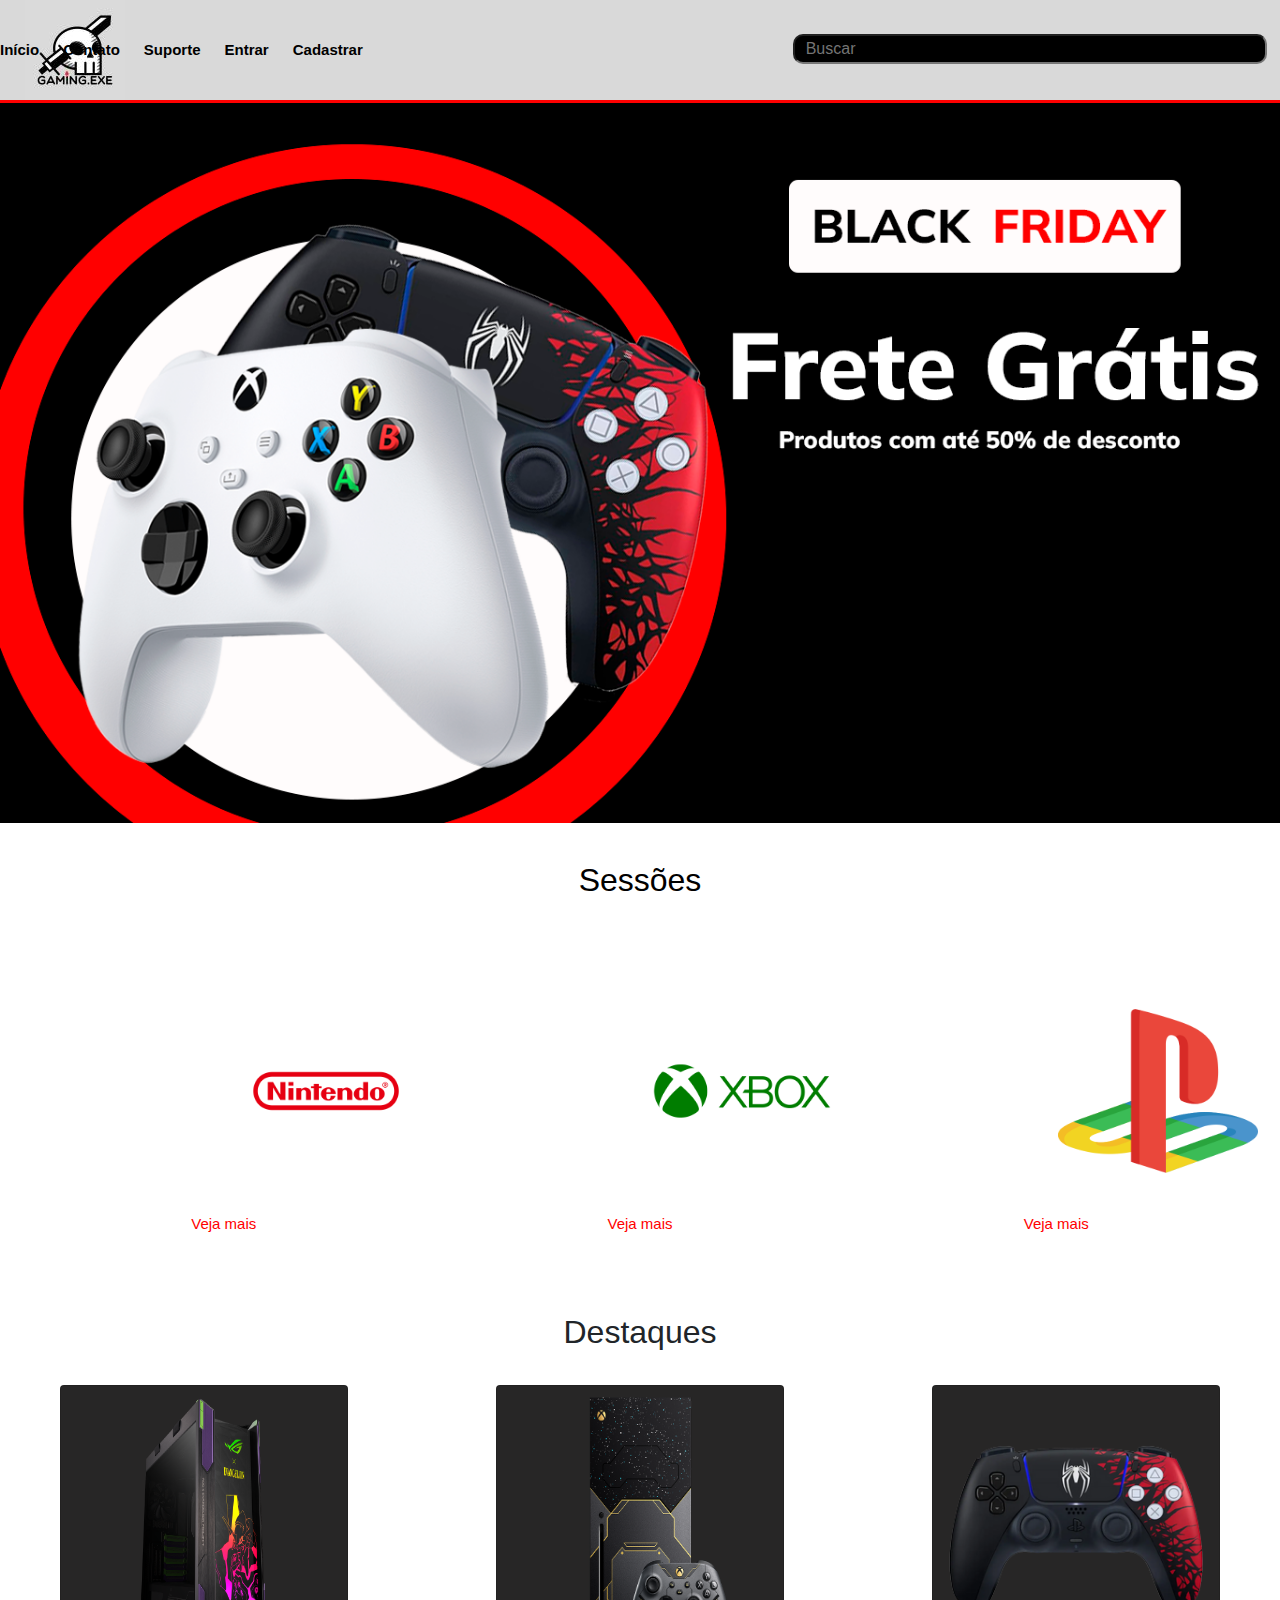
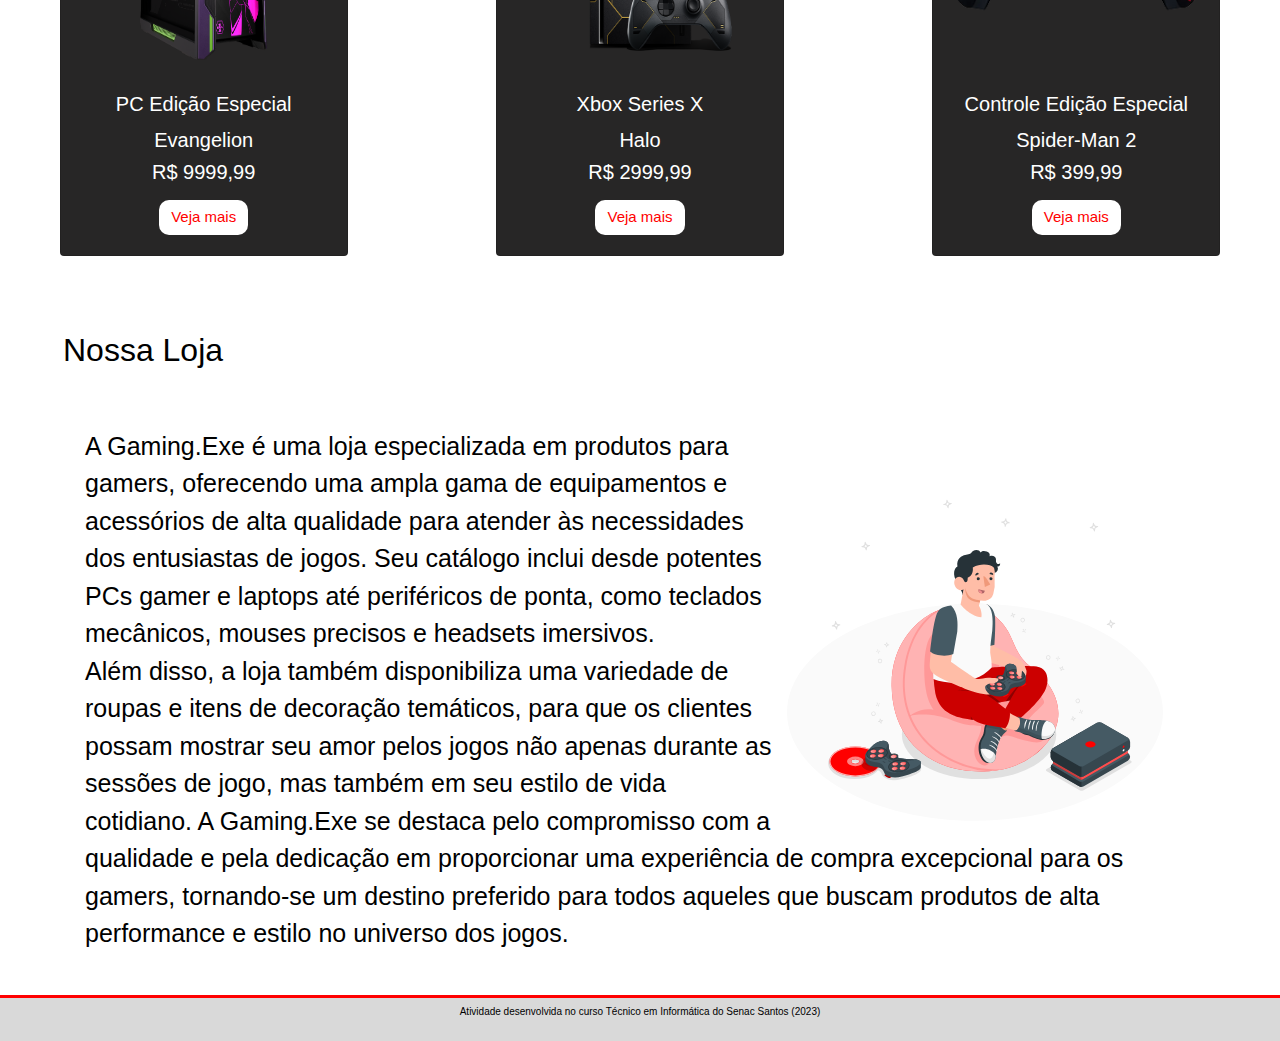
==== index.html @ 0f809ad6 "Final" ====
<!DOCTYPE html>
<html lang="pt-br">
<head>
    <meta charset="UTF-8">
    <meta http-equiv="X-UA-Compatible" content="IE=edge">
    <meta name="viewport" content="width=device-width, initial-scale=1.0">
    <link rel="stylesheet" href="https://cdn.jsdelivr.net/npm/bootstrap@4.3.1/dist/css/bootstrap.min.css" integrity="sha384-ggOyR0iXCbMQv3Xipma34MD+dH/1fQ784/j6cY/iJTQUOhcWr7x9JvoRxT2MZw1T" crossorigin="anonymous">
    <script src="https://code.jquery.com/jquery-3.3.1.slim.min.js" integrity="sha384-q8i/X+965DzO0rT7abK41JStQIAqVgRVzpbzo5smXKp4YfRvH+8abtTE1Pi6jizo" crossorigin="anonymous"></script>
    <script src="https://cdn.jsdelivr.net/npm/popper.js@1.14.7/dist/umd/popper.min.js" integrity="sha384-UO2eT0CpHqdSJQ6hJty5KVphtPhzWj9WO1clHTMGa3JDZwrnQq4sF86dIHNDz0W1" crossorigin="anonymous"></script>
    <script src="https://cdn.jsdelivr.net/npm/bootstrap@4.3.1/dist/js/bootstrap.min.js" integrity="sha384-JjSmVgyd0p3pXB1rRibZUAYoIIy6OrQ6VrjIEaFf/nJGzIxFDsf4x0xIM+B07jRM" crossorigin="anonymous"></script>
    <link href="https://cdn.jsdelivr.net/npm/bootstrap@5.0.2/dist/css/bootstrap.min.css" rel="stylesheet" integrity="sha384-EVSTQN3/azprG1Anm3QDgpJLIm9Nao0Yz1ztcQTwFspd3yD65VohhpuuCOmLASjC" crossorigin="anonymous">
    <link rel="stylesheet" href="https://fonts.googleapis.com/css2?family=Material+Symbols+Outlined:opsz,wght,FILL,GRAD@20..48,100..700,0..1,-50..200" />
    <a href="https://storyset.com/data"></a>
    <script src="/js/top.js"></script>
    <link rel="stylesheet" href="/css/estilo.css">
    <title>Gaming.Exe</title>
</head>
<body>
    <header>
        <button id="botao-hamburguer">☰</button>
        <div class="logo"></div>

        <nav>
          <span>
            <a href="">Início</a></span>
          <span>
            <a href="">Contato</a></span>
          <span>
            <a href="">Suporte</a></span>
          <span>
            <a href="login.html">Entrar</a></span>
          <span>
            <a  href="">Cadastrar</a></span>
          
      </nav>

        <button onclick="mudarTema()" id="botao-lua">
      
    
            <span id="btn" class="material-symbols-outlined">
            dark_mode
            </span>
        </button>


        <div class="textfield">
          <input type="text" name="Pesquisa" placeholder="  Buscar">
     </div>

     
    </header>
    <main>
            <section id="banner">
                <img src="css/MicrosoftTeams-image (5).png" alt="">
            </section>

            <section id="sess">
                <h2>
                    Sessões
                </h2>

       


                  <section id="carde2">
          
                    <div class="card2" style="width: 18rem;">
                       
                      <div class="card-body">
                          <img src="css/nintendo-logo-0.png" class="card-img-top2" alt="...">
                          <p class="card-text"></p>
                          <a href="#" class="btn btn-primary2">Veja mais</a>
                        </div>
                      </div>
              
                    <div class="card2" style="width: 18rem;">
                      <div class="card-body">
                        <img src="css/logo-xbox-1024.png" class="card-img-top2" alt="...">
                        <p class="card-text"></p>
                        <a href="#" class="btn btn-primary2">Veja mais</a>
                      </div>
                    </div>
              
                    <div class="card2" style="width: 18rem;">
                      <div class="card-body">
                        <img src="css/588258.png" class="card-img-top2" alt="...">
                        <p class="card-text"></p>
                        <a href="#" class="btn btn-primary2">Veja mais</a>
                      </div>
                    </div>
              
                  </section>

                </section>

                <section id="destaq">

                    <h2>
                        Destaques
                    </h2>


                <section id="carde">
          
                    <div class="card" style="width: 18rem;">
                        <img src="css/pc.png" class="card-img-top" alt="...">
                      <div class="card-body">
                          <h5 class="card-title">PC Edição Especial</h5>
                          <h5>Evangelion</h5>
                          <h5>
                            R$ 9999,99
                          </h5>
                          <p class="card-text"></p>
                          <a href="#" class="btn btn-primary">Veja mais</a>
                        </div>
                      </div>
              
                    <div class="card" style="width: 18rem;">
                        <img src="css/xbox-series-x-halo-infinite-edicao-limitada-22.webp" class="card-img-top" alt="...">
                      <div class="card-body">
                        <h5 class="card-title">Xbox Series X</h5>
                        <h5>
                          Halo
                        </h5>
                        <h5>
                          R$ 2999,99
                        </h5>
                        <p class="card-text"></p>
                        <a href="#" class="btn btn-primary">Veja mais</a>
                      </div>
                    </div>
              
                    <div class="card" style="width: 18rem;">
                        <img src="css/ps5-controller-spiderman-2.png" class="card-img-top" alt="...">
                      <div class="card-body">
                        <h5 class="card-title">Controle Edição Especial</h5>
                        <h5>
                          Spider-Man 2
                        </h5>
                        <h5>
                          R$ 399,99
                        </h5>
                        <p class="card-text"></p>
                        <a href="#" class="btn btn-primary">Veja mais</a>
                      </div>
                    </div>
              
                  </section>

                </section>


                  <section id="nuss" >


                    <h2>
                        Nossa Loja
                    </h2>


                    <div class="container">
                      <img src="css/game-analytics-animate.svg" alt="">

                      <p>
                        A Gaming.Exe é uma loja especializada em produtos para gamers, oferecendo uma ampla gama de equipamentos e acessórios de alta qualidade para atender às necessidades dos entusiastas de jogos. Seu catálogo inclui desde potentes PCs gamer e laptops até periféricos de ponta, como teclados mecânicos, mouses precisos e headsets imersivos. <br>
      
                        Além disso, a loja também disponibiliza uma variedade de roupas e itens de decoração temáticos, para que os clientes possam mostrar seu amor pelos jogos não apenas durante as sessões de jogo, mas também em seu estilo de vida cotidiano.  A Gaming.Exe se destaca pelo compromisso com a qualidade e pela dedicação em proporcionar uma experiência de compra excepcional para os gamers, tornando-se um destino preferido para todos aqueles que buscam produtos de alta performance e estilo no universo dos jogos.
                      
                      </p>
      
      
                      </div>

                    


                  </section>
     
    </main>


    <footer>
      <p>Atividade desenvolvida no curso Técnico em Informática do Senac Santos (2023)</p>
    </footer>
</body>
</html>
---- css/estilo.css ----
:root
{
    --plano-fundo: #FFF;
    --titulo: #000000;
    --barra: #D9D9D9;
    --texto-titulos: #fff;
    --toogle: #000000;
    --logo: url("light.jpg");
    --button: #FFFFFF;
    --press: #FF0000;
    --plano-fundo2: #272626;
    --login: #272626;
    --place: #B6B6B6;
    --lem: #B6B6B6;
    --lemb: #B6B6B6;

    
}



.escuro
{
    --plano-fundo: #272626;
    --titulo: #FFF;
    --texto-titulos: #000000;
    --barra: #272626;
    --toogle: #FFFFFF;
    --logo: url("dark.jpg");
    --button: #FF0000;
    --press:  #FFFFFF;
    --plano-fundo2:  #FFFFFF;
    --login: #FFFFFF;
    --place: #000000;
    --lem: #000000;
    --lemb: #FFFFFF;
    
    
    
}



.logo
{
    display: flex;
    justify-content: space-between;
    align-items: center;
    width: 100px;
    height: 100px;
    background-image: var(--logo);
    
}



.textfield{
    display: none;
}

body{
    background-color: var(--plano-fundo);
    margin: 0;
    font-family: 'Poppins', sans-serif;
}


nav{

    display: none;

}


header{

    display: flex;
    flex-direction: row;
    justify-content: space-around;
    background-color: var(--barra);
    border-bottom:  #FF0000 3px solid ;
   


}


#botao-hamburguer{
    background-color: transparent;
    font-size: 24px;
    border: 0;
    color: var(--toogle);

}

#btn{

    font-size: 30px;
}

#botao-lua{
    background-color: transparent;
    font-size: 44px;
    right: -50px;
    top: -10px;
    border: 0;
    color: var(--toogle);

}


#banner img{
    width: 100%;
    height: 100%;
   

}

#banner{
    position: relative;
    
}


img{

    width: 300px;
    height: 150px;
    background:#D9D9D9;
}




#sess h2 {
    color: var(--titulo);
    padding: 3% 2% ;
    align-items: center;
    text-align: center;
  
}



#destaq h2 {


    padding: 2% 1%;
    text-align: center;
}

#carde{
    

    display: flex;
    flex-direction: column;
    text-align: center;
    align-items: center;
    gap: 29px;
    width: 100%;
    


}


.card img{

    padding: 2% 1%;
    width: 286px;
    height: 286px;
    align-items: center;
    background-color: var(--plano-fundo2)!important;

}

.card{
   
    color: var(--texto-titulos);
    background-color: var(--plano-fundo2)!important;

    
}

.btn {
    background-color: var(--button)!important;
    color: var(--press)!important;
    border: 20px;
    text-decoration: none;
    border-radius: 10px;
    font-size: 15px;
    cursor: pointer;
}











#carde2 img{

    
    background-color: #FFFF;
    width: 200px;
    height: 200px;
    display: flex;

}

#carde2{

   
    display: flex;
    align-items: center;
    text-align: center;
    justify-content: space-between;
    flex-direction: column;
    padding: 2% 2%;
    gap: 20px;
    


}

.card2{

    color: var(--titulo);
    width: 60%!important;
    height: 10%!important;
    align-items: center;
    align-content: center;
    display: flex;
    justify-content: space-between;
    flex-direction: row;
    font-size: 15px;

    
}





#nuss{

    position: relative;
}

#nuss{
       
        color: var(--titulo);
        display: flex;
        flex-direction: column;
        font-size: 25px;
        padding: 2% 1%;

       
}


#nuss h2{

    padding: 4% 4%;
}








    footer{
        
        color: var(--titulo);
        background-color: var(--barra);
        width: 100%;
        margin: 0;
        padding: 0.5% 0;
        text-align: center;
        margin: 0;
        size: 15px;
        font-size: 10px;
        border-top:  #FF0000 3px solid ;
    }


   
    .container img {

        display: none;
    }


    @media (min-width: 1280px)
{


    


  

    .container img{

        display: block;
        background-color: transparent;
        width: 400px;
        height: 400px;
        float: right;
        margin-right: 20px;
        color: transparent;

    }


    #botao-hamburguer{

        display: none;
    }




    .logo{

        position: relative;
    }

    .logo{

        right: -25px!important;
        
    }


    header{

        display: flex;
        justify-content: space-between;
        align-items: center;
    }

    


    nav{
        position: relative;
    }

    nav
    {

        text-decoration: none;
        display: flex;
        flex-direction: row;
        justify-content: space-between;
        padding: 2% 1%;
        left: -200px;
        
    }

    a{

        display: flex;
        justify-content: space-around;
        font-weight: bold;
        text-decoration: none;
        font-size: 15px;
        margin: 0 12px;
        color: var(--titulo);
    

    }



        a:hover
    {
        border-radius: 10px;
        color: #FF0000;
    
    }


    #btn{

        position: relative;
    }


    #btn{

        right: -250px;
    }


    .textfield{

        position: relative;
    }

    .textfield{
       
        text-align: center;
        padding: 2% 1%;
        width: 500px;
        display: flex;
        top: -1px!important;
        color: var(--texto-titulos);
        
    }

    
    .textfield::placeholder{

        color: var(--texto-titulos);
        padding: 1%;
       
    }


    input{
        
        background-color: var(--titulo);
        width: 600px;
        border-radius: 10px;
        
    }



        #carde2{

   
            display: flex;
            align-items: center;
            text-align: center;
            justify-content: space-between;
            flex-direction: row;
            padding: 2% 2%;
            gap: 20px;
            
        
        
        }

        
        .card2{

            color: var(--titulo);
            width: 60%!important;
            height: 10%!important;
            align-items: center;
            align-content: center;
            display: flex;
            justify-content: space-between;
            flex-direction: row;
            font-size: 15px;
        
            
        }


        .card-img-top2{

            position: relative;
        }

        .card-img-top2{

            right: -180px;
        }


      
        

        #carde{
    
            display: flex;
            flex-direction: row;
            justify-content: space-around;
            text-align: center;
            align-items: center;
            gap: 29px;
            width: 100%;
            
        
            
            }




       


        .btn {
          
            background-color: var(--button)!important;
            color: var(--press)!important;
            border: 20px;
            text-decoration: none;
            border-radius: 10px;
            font-size: 15px;
            cursor: pointer;
        }

     
        
      
   
        
    }
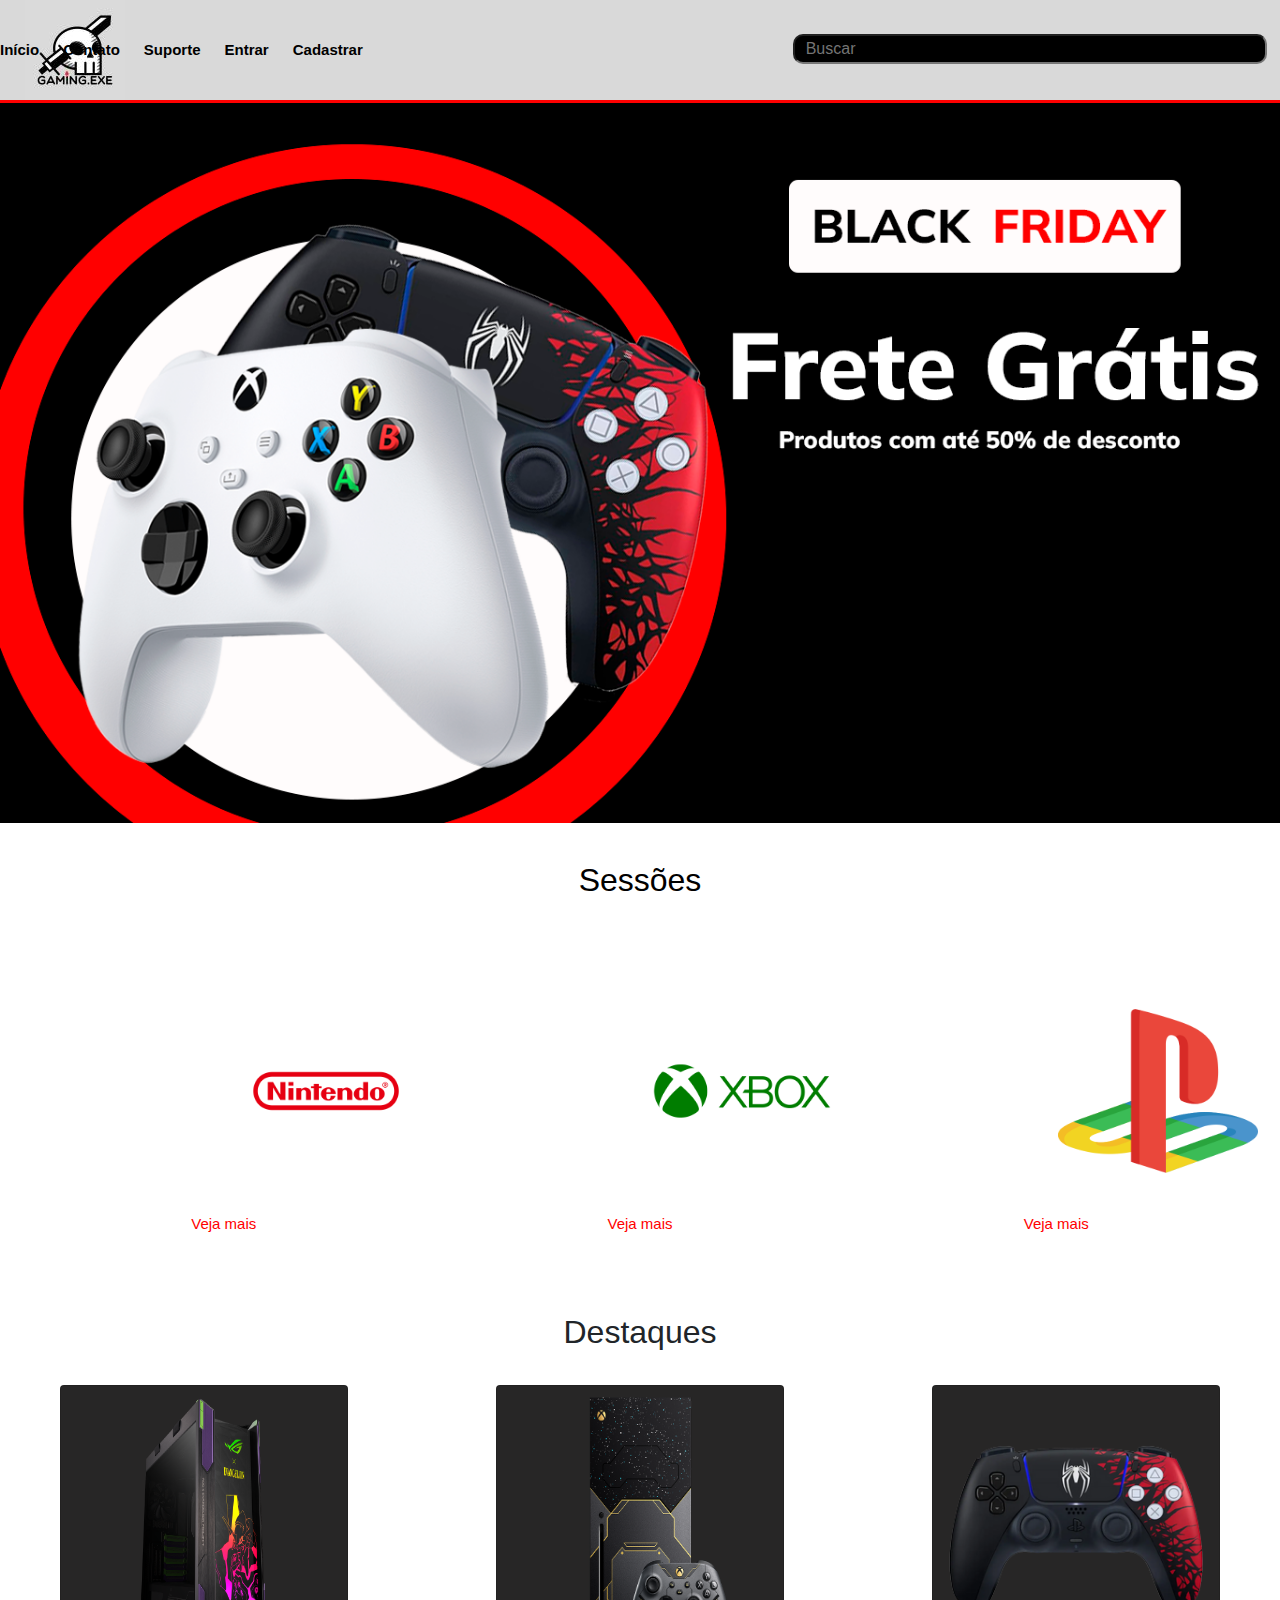
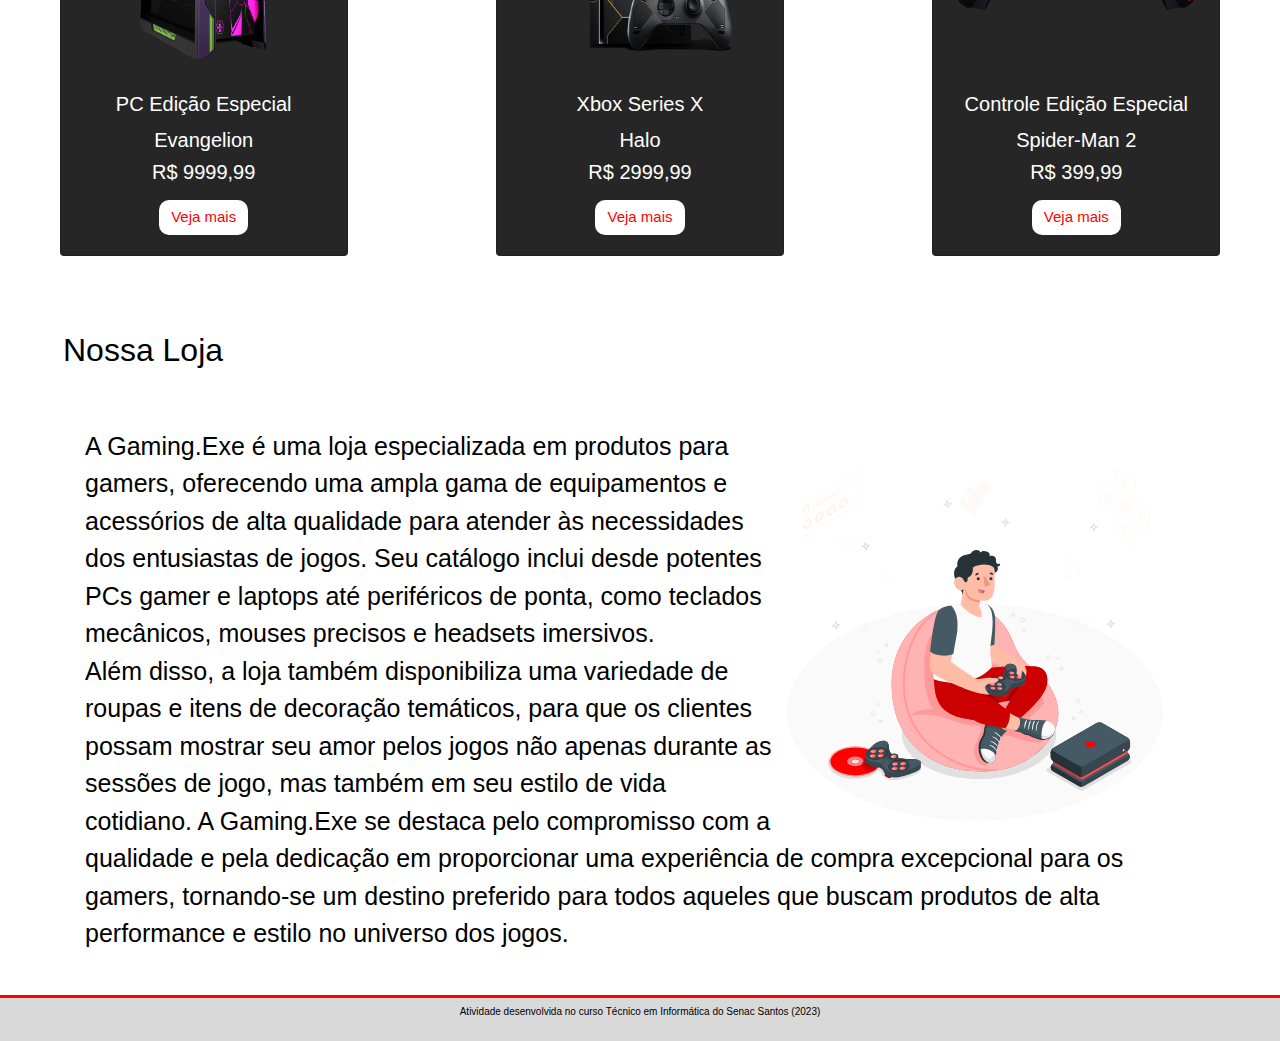
==== commit 36851fa0: "Final" ====
--- a/index.html
+++ b/index.html
@@ -12,7 +12,7 @@
     <link rel="stylesheet" href="https://fonts.googleapis.com/css2?family=Material+Symbols+Outlined:opsz,wght,FILL,GRAD@20..48,100..700,0..1,-50..200" />
     <a href="https://storyset.com/data"></a>
     <script src="/js/top.js"></script>
-    <link rel="stylesheet" href="/css/estilo.css">
+    <link rel="stylesheet" href="css/estilo.css">
     <title>Gaming.Exe</title>
 </head>
 <body>
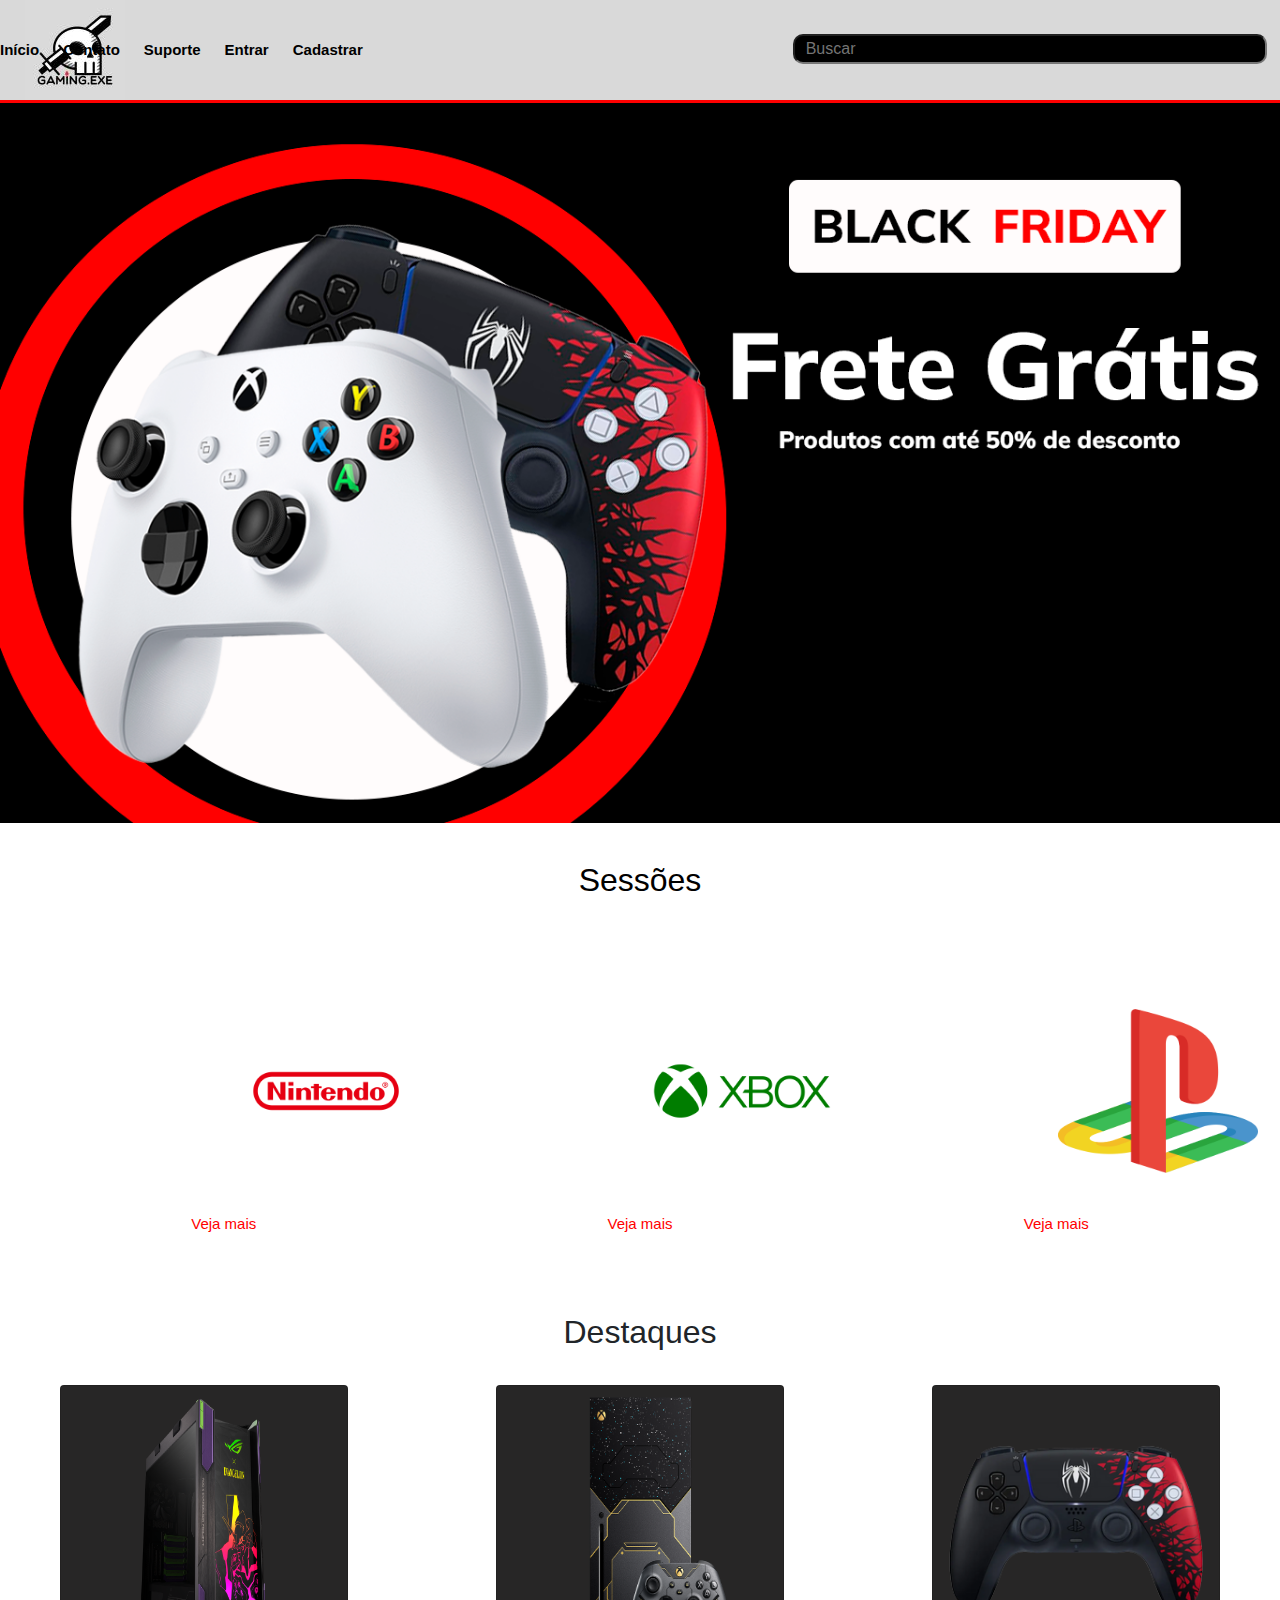
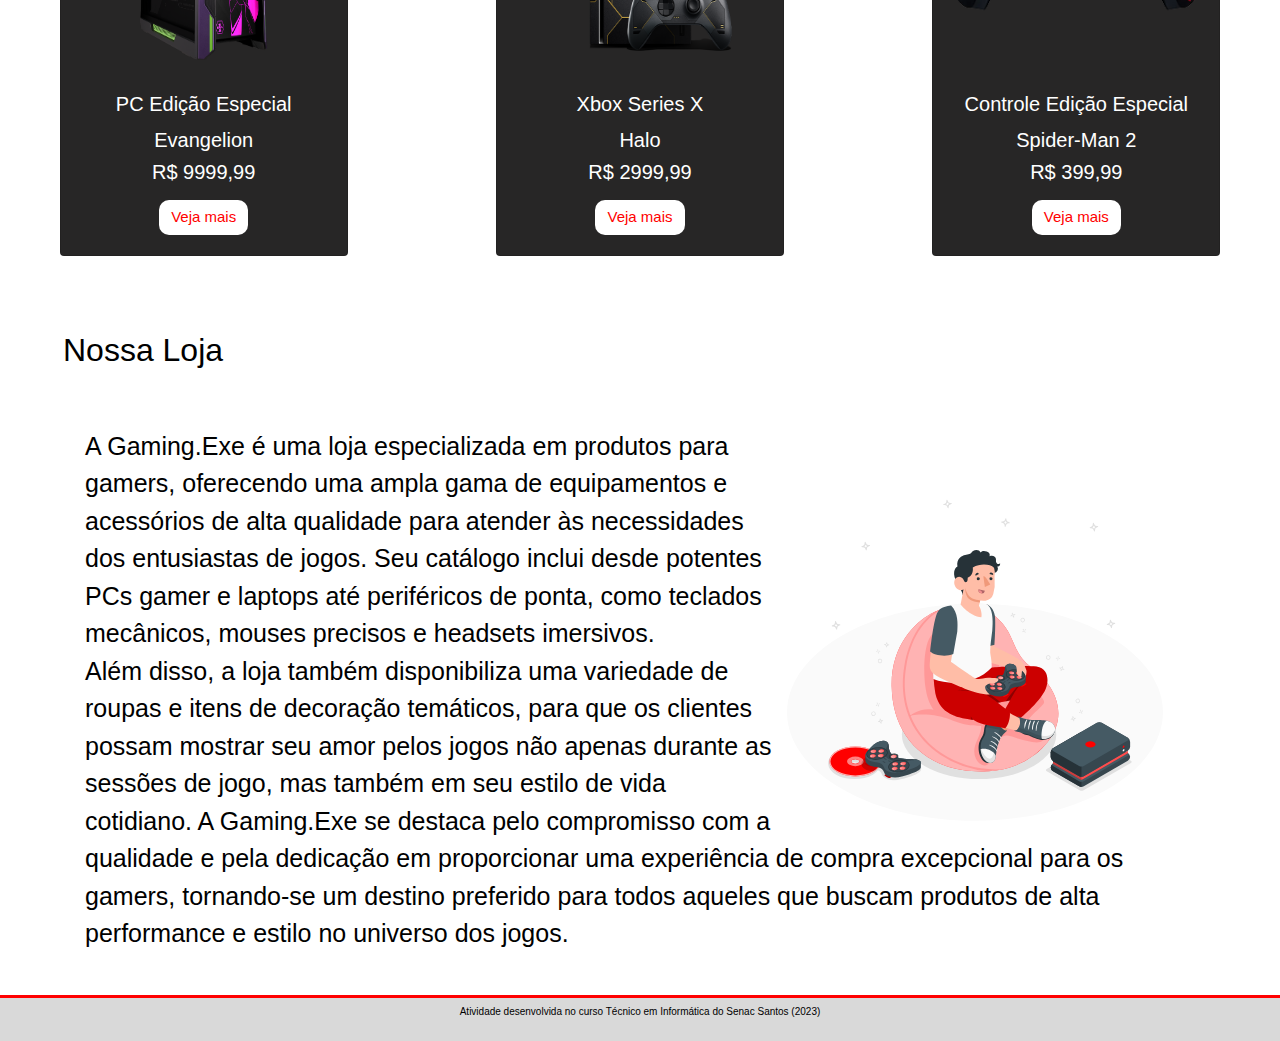
==== commit b8384c9a: "Final" ====
--- a/index.html
+++ b/index.html
@@ -51,7 +51,7 @@
     </header>
     <main>
             <section id="banner">
-                <img src="css/MicrosoftTeams-image (5).png" alt="">
+                <img src="../css/MicrosoftTeams-image (5).png" alt="">
             </section>
 
             <section id="sess">
@@ -67,7 +67,7 @@
                     <div class="card2" style="width: 18rem;">
                        
                       <div class="card-body">
-                          <img src="css/nintendo-logo-0.png" class="card-img-top2" alt="...">
+                          <img src="../css/nintendo-logo-0.png" class="card-img-top2" alt="...">
                           <p class="card-text"></p>
                           <a href="#" class="btn btn-primary2">Veja mais</a>
                         </div>
@@ -75,7 +75,7 @@
               
                     <div class="card2" style="width: 18rem;">
                       <div class="card-body">
-                        <img src="css/logo-xbox-1024.png" class="card-img-top2" alt="...">
+                        <img src="../css/logo-xbox-1024.png" class="card-img-top2" alt="...">
                         <p class="card-text"></p>
                         <a href="#" class="btn btn-primary2">Veja mais</a>
                       </div>
@@ -83,7 +83,7 @@
               
                     <div class="card2" style="width: 18rem;">
                       <div class="card-body">
-                        <img src="css/588258.png" class="card-img-top2" alt="...">
+                        <img src="../css/588258.png" class="card-img-top2" alt="...">
                         <p class="card-text"></p>
                         <a href="#" class="btn btn-primary2">Veja mais</a>
                       </div>
@@ -103,7 +103,7 @@
                 <section id="carde">
           
                     <div class="card" style="width: 18rem;">
-                        <img src="css/pc.png" class="card-img-top" alt="...">
+                        <img src="../css/pc.png" class="card-img-top" alt="...">
                       <div class="card-body">
                           <h5 class="card-title">PC Edição Especial</h5>
                           <h5>Evangelion</h5>
@@ -116,7 +116,7 @@
                       </div>
               
                     <div class="card" style="width: 18rem;">
-                        <img src="css/xbox-series-x-halo-infinite-edicao-limitada-22.webp" class="card-img-top" alt="...">
+                        <img src="../css/xbox-series-x-halo-infinite-edicao-limitada-22.webp" class="card-img-top" alt="...">
                       <div class="card-body">
                         <h5 class="card-title">Xbox Series X</h5>
                         <h5>
@@ -131,7 +131,7 @@
                     </div>
               
                     <div class="card" style="width: 18rem;">
-                        <img src="css/ps5-controller-spiderman-2.png" class="card-img-top" alt="...">
+                        <img src="../css/ps5-controller-spiderman-2.png" class="card-img-top" alt="...">
                       <div class="card-body">
                         <h5 class="card-title">Controle Edição Especial</h5>
                         <h5>
@@ -159,7 +159,7 @@
 
 
                     <div class="container">
-                      <img src="css/game-analytics-animate.svg" alt="">
+                      <img src="../css/game-analytics-animate.svg" alt="">
 
                       <p>
                         A Gaming.Exe é uma loja especializada em produtos para gamers, oferecendo uma ampla gama de equipamentos e acessórios de alta qualidade para atender às necessidades dos entusiastas de jogos. Seu catálogo inclui desde potentes PCs gamer e laptops até periféricos de ponta, como teclados mecânicos, mouses precisos e headsets imersivos. <br>
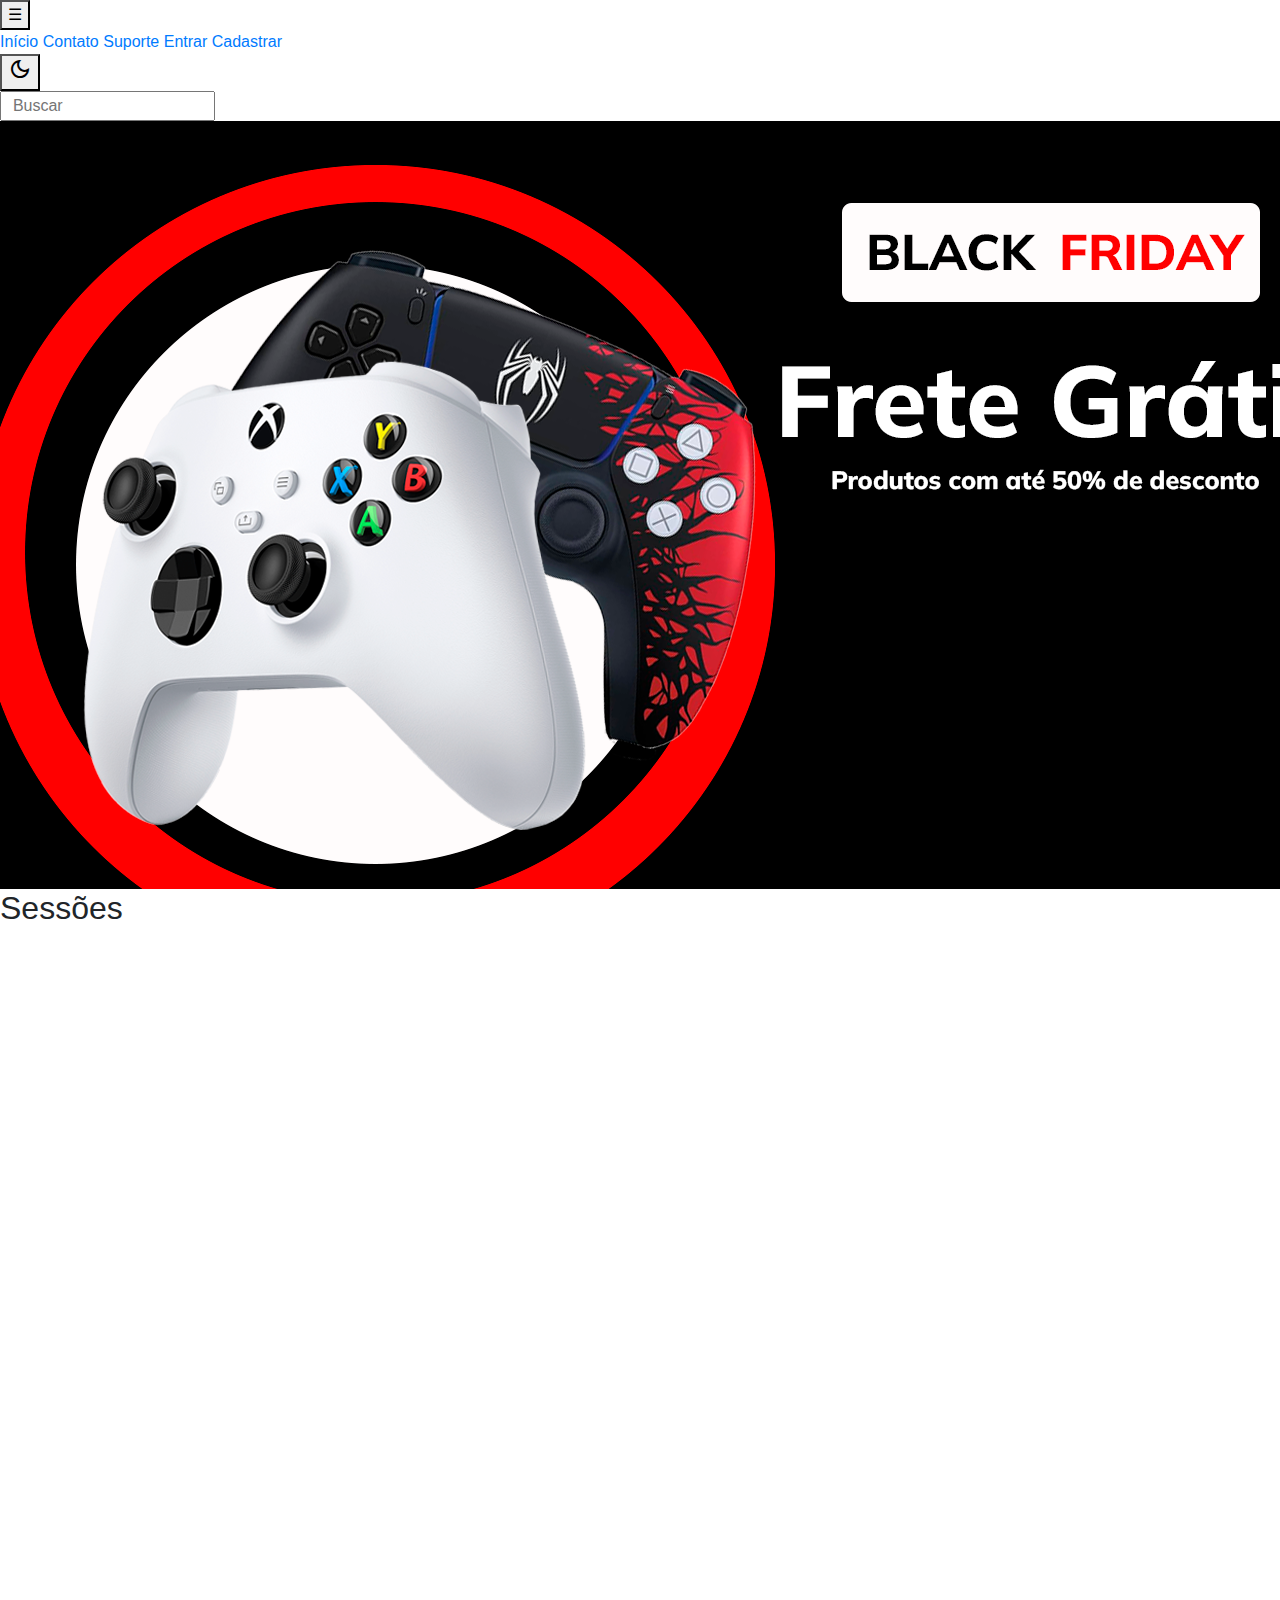
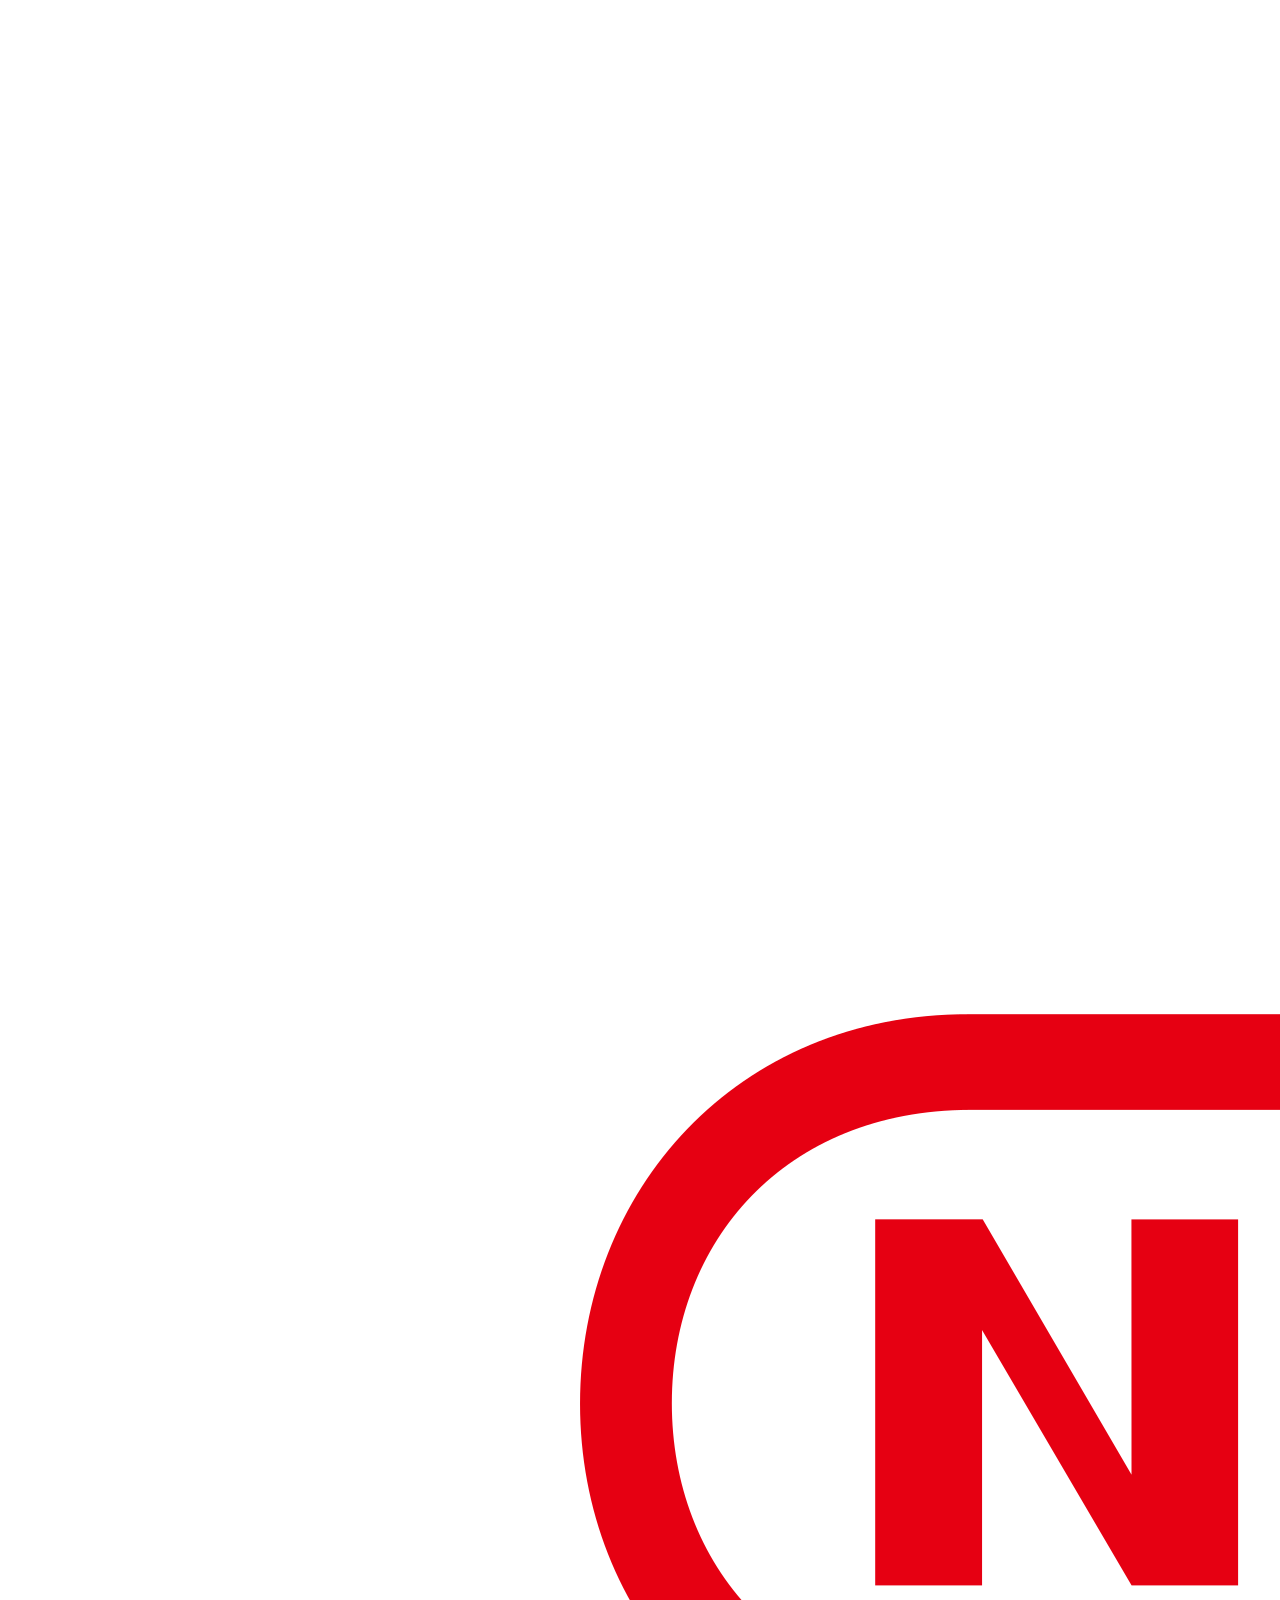
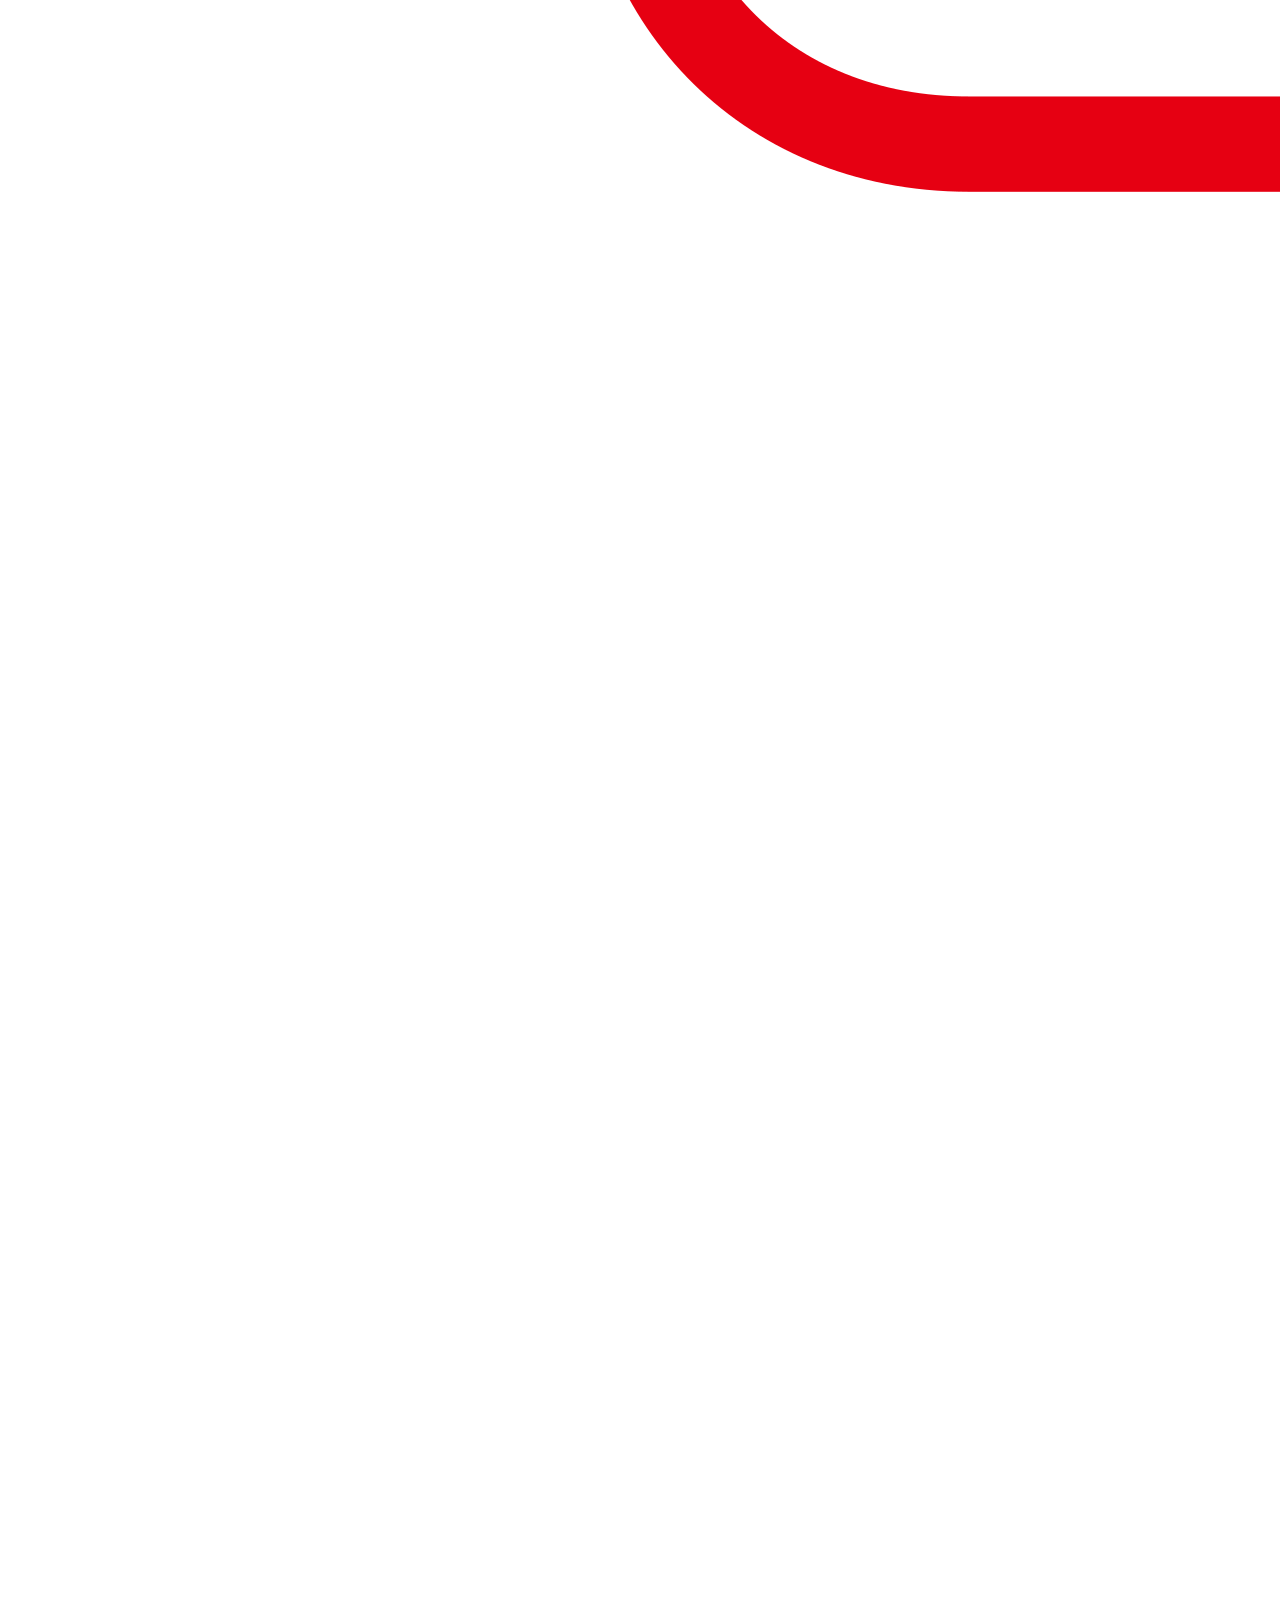
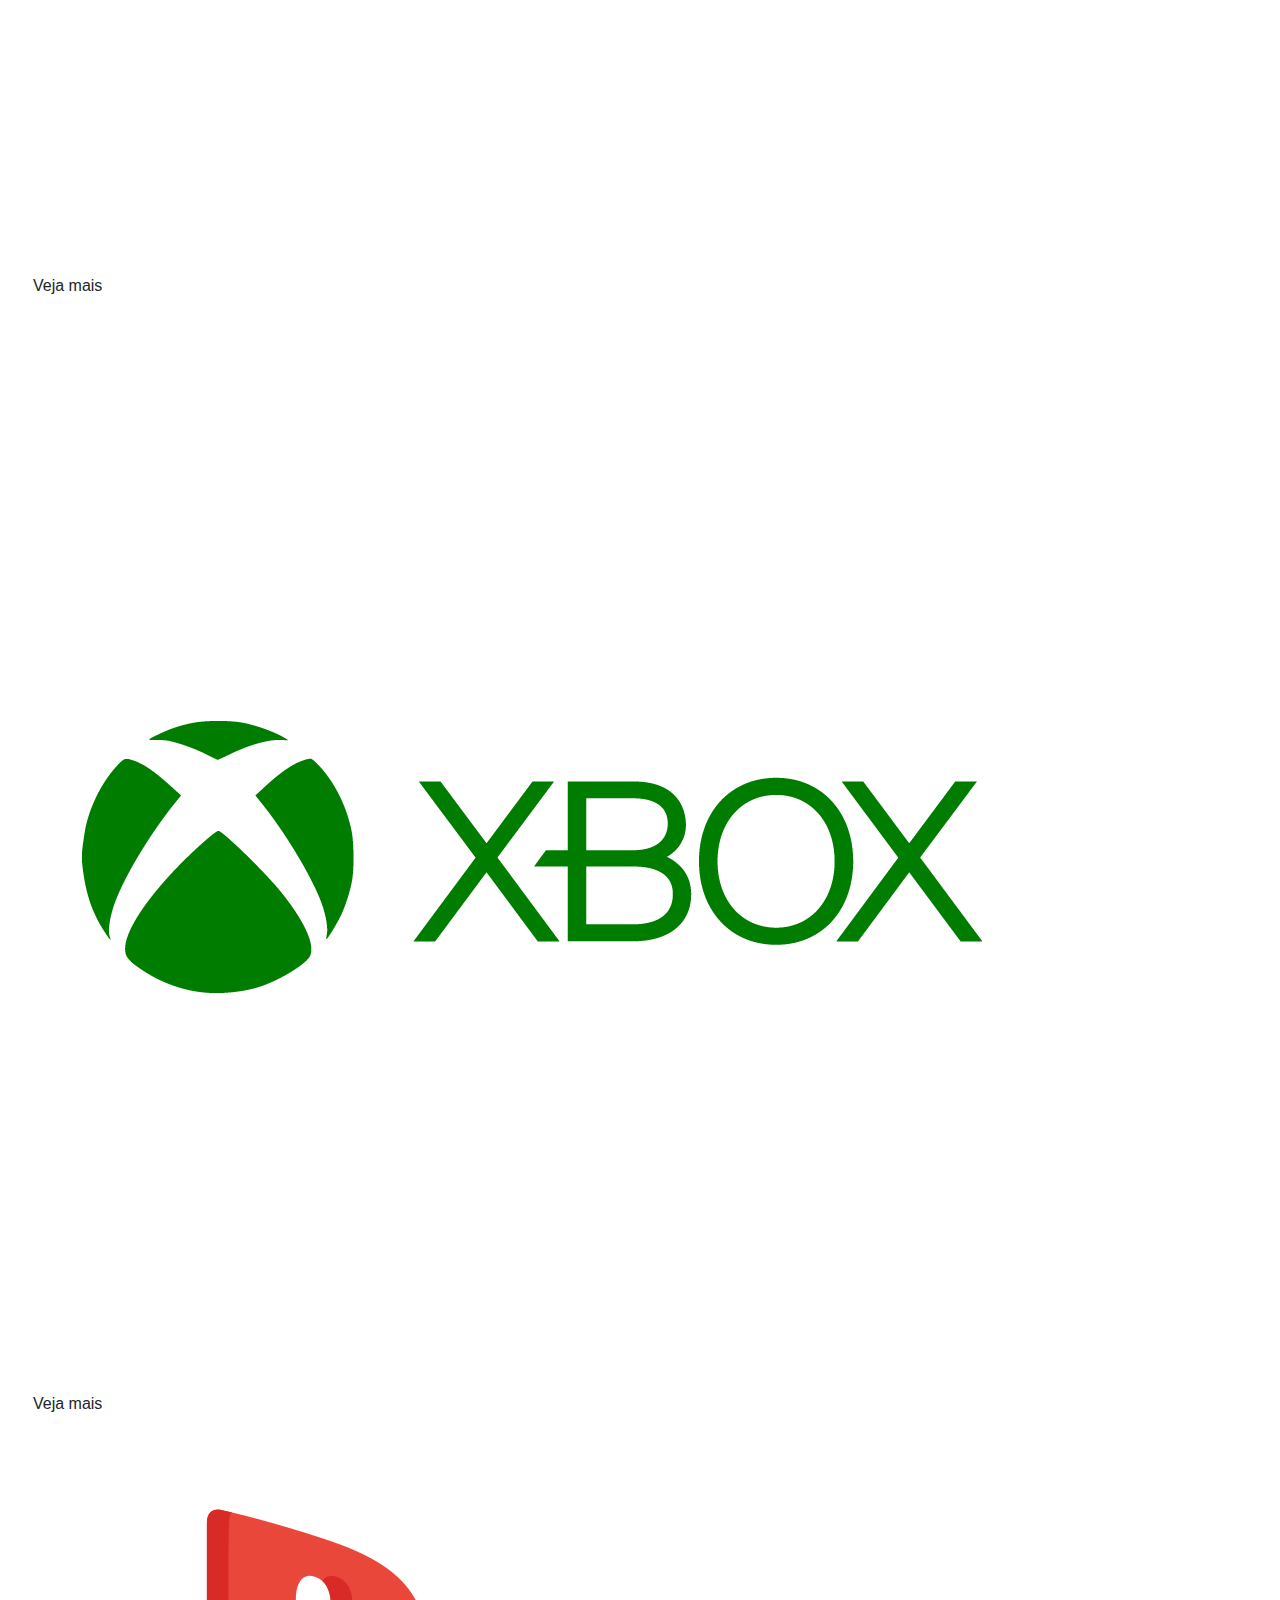
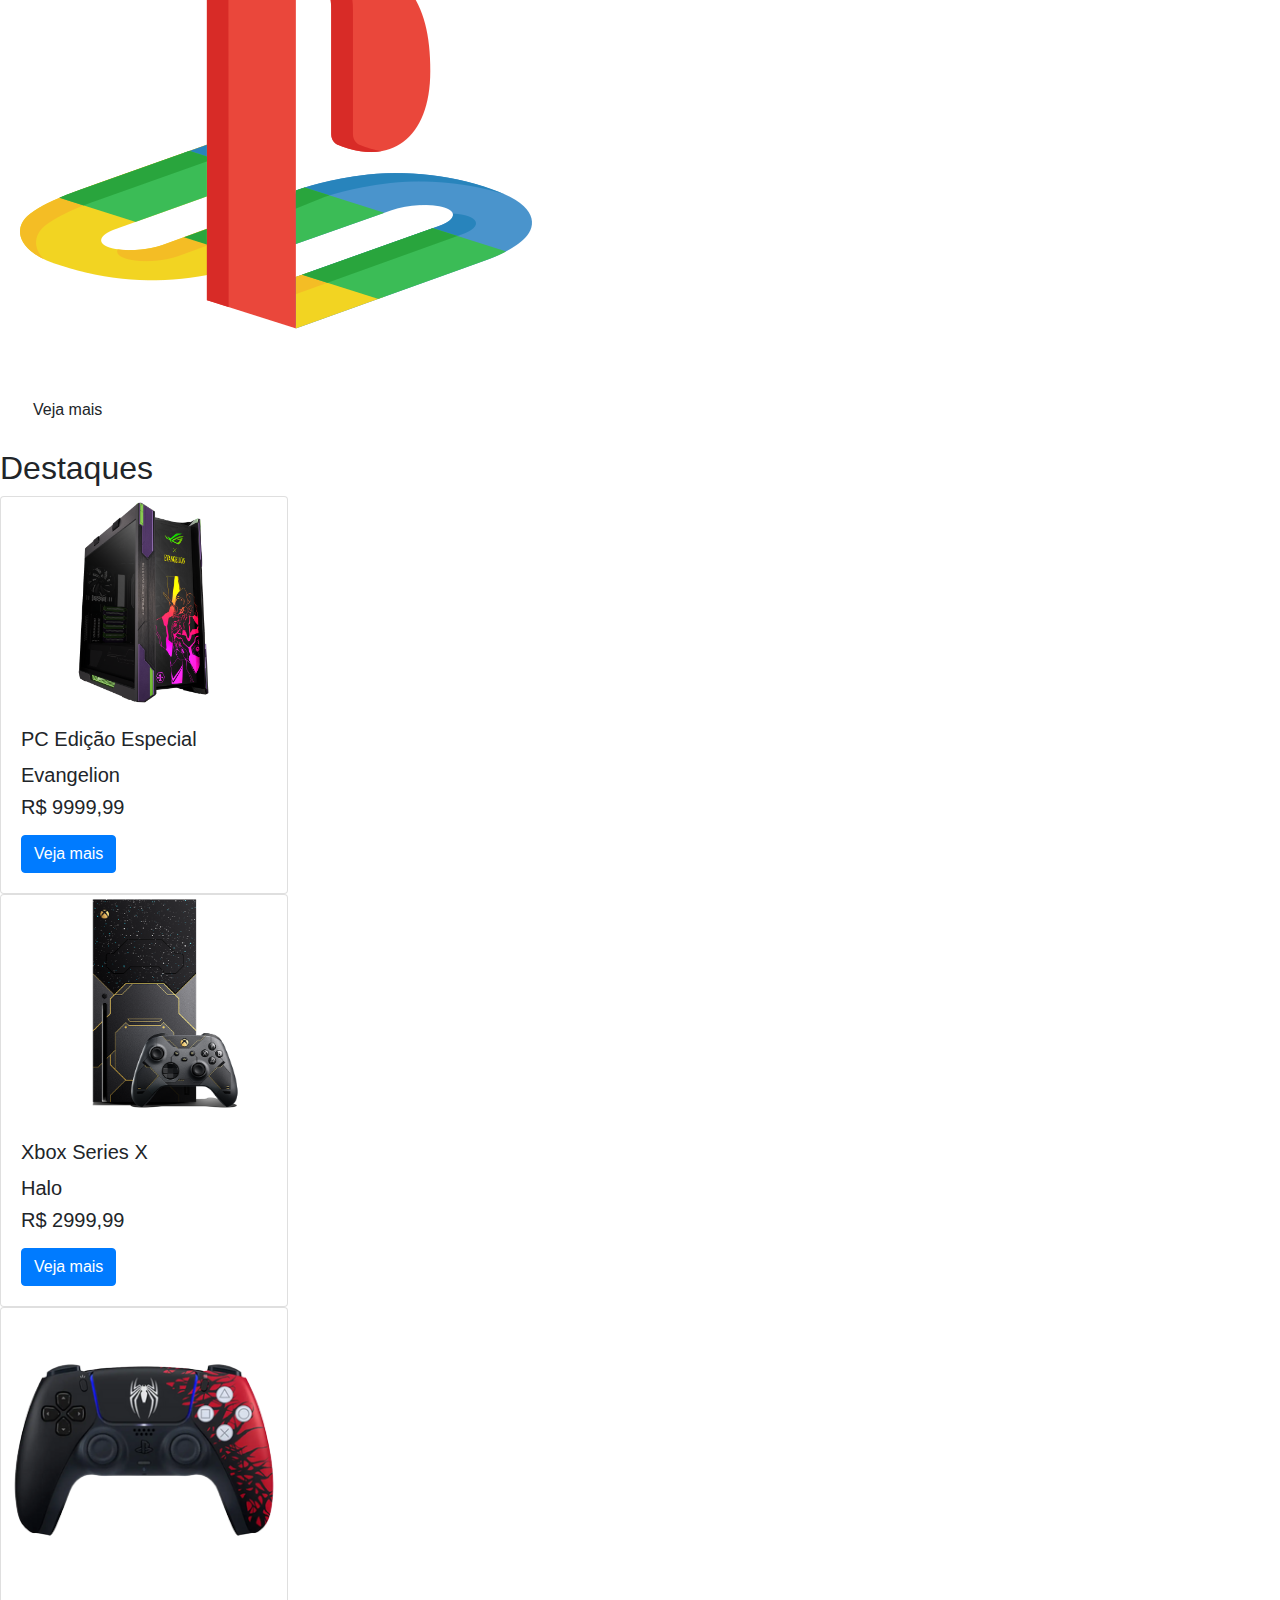
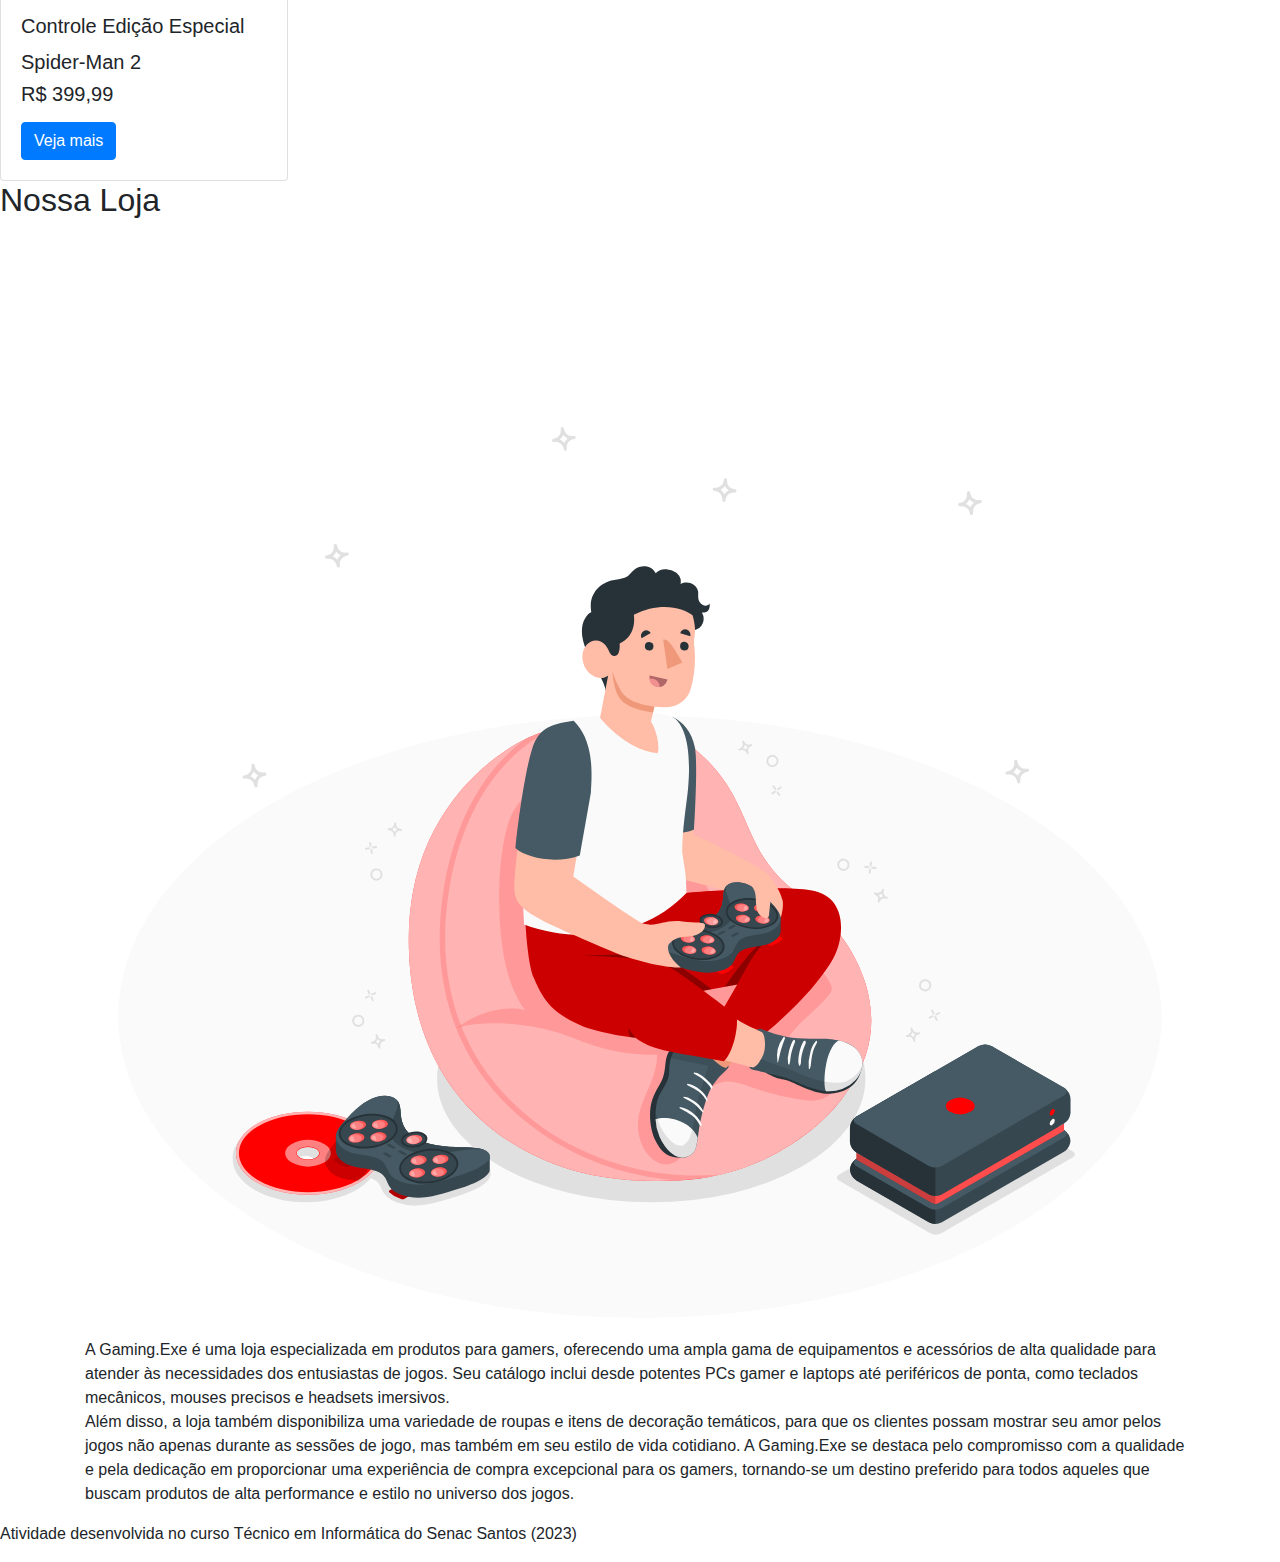
==== commit da7b46d1: "Final" ====
--- a/index.html
+++ b/index.html
@@ -12,7 +12,7 @@
     <link rel="stylesheet" href="https://fonts.googleapis.com/css2?family=Material+Symbols+Outlined:opsz,wght,FILL,GRAD@20..48,100..700,0..1,-50..200" />
     <a href="https://storyset.com/data"></a>
     <script src="/js/top.js"></script>
-    <link rel="stylesheet" href="css/estilo.css">
+    <link rel="stylesheet" href="estilo.css">
     <title>Gaming.Exe</title>
 </head>
 <body>
@@ -51,7 +51,7 @@
     </header>
     <main>
             <section id="banner">
-                <img src="../css/MicrosoftTeams-image (5).png" alt="">
+                <img src="css/MicrosoftTeams-image (5).png" alt="">
             </section>
 
             <section id="sess">
@@ -67,7 +67,7 @@
                     <div class="card2" style="width: 18rem;">
                        
                       <div class="card-body">
-                          <img src="../css/nintendo-logo-0.png" class="card-img-top2" alt="...">
+                          <img src="css/nintendo-logo-0.png" class="card-img-top2" alt="...">
                           <p class="card-text"></p>
                           <a href="#" class="btn btn-primary2">Veja mais</a>
                         </div>
@@ -75,7 +75,7 @@
               
                     <div class="card2" style="width: 18rem;">
                       <div class="card-body">
-                        <img src="../css/logo-xbox-1024.png" class="card-img-top2" alt="...">
+                        <img src="css/logo-xbox-1024.png" class="card-img-top2" alt="...">
                         <p class="card-text"></p>
                         <a href="#" class="btn btn-primary2">Veja mais</a>
                       </div>
@@ -83,7 +83,7 @@
               
                     <div class="card2" style="width: 18rem;">
                       <div class="card-body">
-                        <img src="../css/588258.png" class="card-img-top2" alt="...">
+                        <img src="css/588258.png" class="card-img-top2" alt="...">
                         <p class="card-text"></p>
                         <a href="#" class="btn btn-primary2">Veja mais</a>
                       </div>
@@ -103,7 +103,7 @@
                 <section id="carde">
           
                     <div class="card" style="width: 18rem;">
-                        <img src="../css/pc.png" class="card-img-top" alt="...">
+                        <img src="css/pc.png" class="card-img-top" alt="...">
                       <div class="card-body">
                           <h5 class="card-title">PC Edição Especial</h5>
                           <h5>Evangelion</h5>
@@ -116,7 +116,7 @@
                       </div>
               
                     <div class="card" style="width: 18rem;">
-                        <img src="../css/xbox-series-x-halo-infinite-edicao-limitada-22.webp" class="card-img-top" alt="...">
+                        <img src="css/xbox-series-x-halo-infinite-edicao-limitada-22.webp" class="card-img-top" alt="...">
                       <div class="card-body">
                         <h5 class="card-title">Xbox Series X</h5>
                         <h5>
@@ -131,7 +131,7 @@
                     </div>
               
                     <div class="card" style="width: 18rem;">
-                        <img src="../css/ps5-controller-spiderman-2.png" class="card-img-top" alt="...">
+                        <img src="css/ps5-controller-spiderman-2.png" class="card-img-top" alt="...">
                       <div class="card-body">
                         <h5 class="card-title">Controle Edição Especial</h5>
                         <h5>
@@ -159,7 +159,7 @@
 
 
                     <div class="container">
-                      <img src="../css/game-analytics-animate.svg" alt="">
+                      <img src="css/game-analytics-animate.svg" alt="">
 
                       <p>
                         A Gaming.Exe é uma loja especializada em produtos para gamers, oferecendo uma ampla gama de equipamentos e acessórios de alta qualidade para atender às necessidades dos entusiastas de jogos. Seu catálogo inclui desde potentes PCs gamer e laptops até periféricos de ponta, como teclados mecânicos, mouses precisos e headsets imersivos. <br>
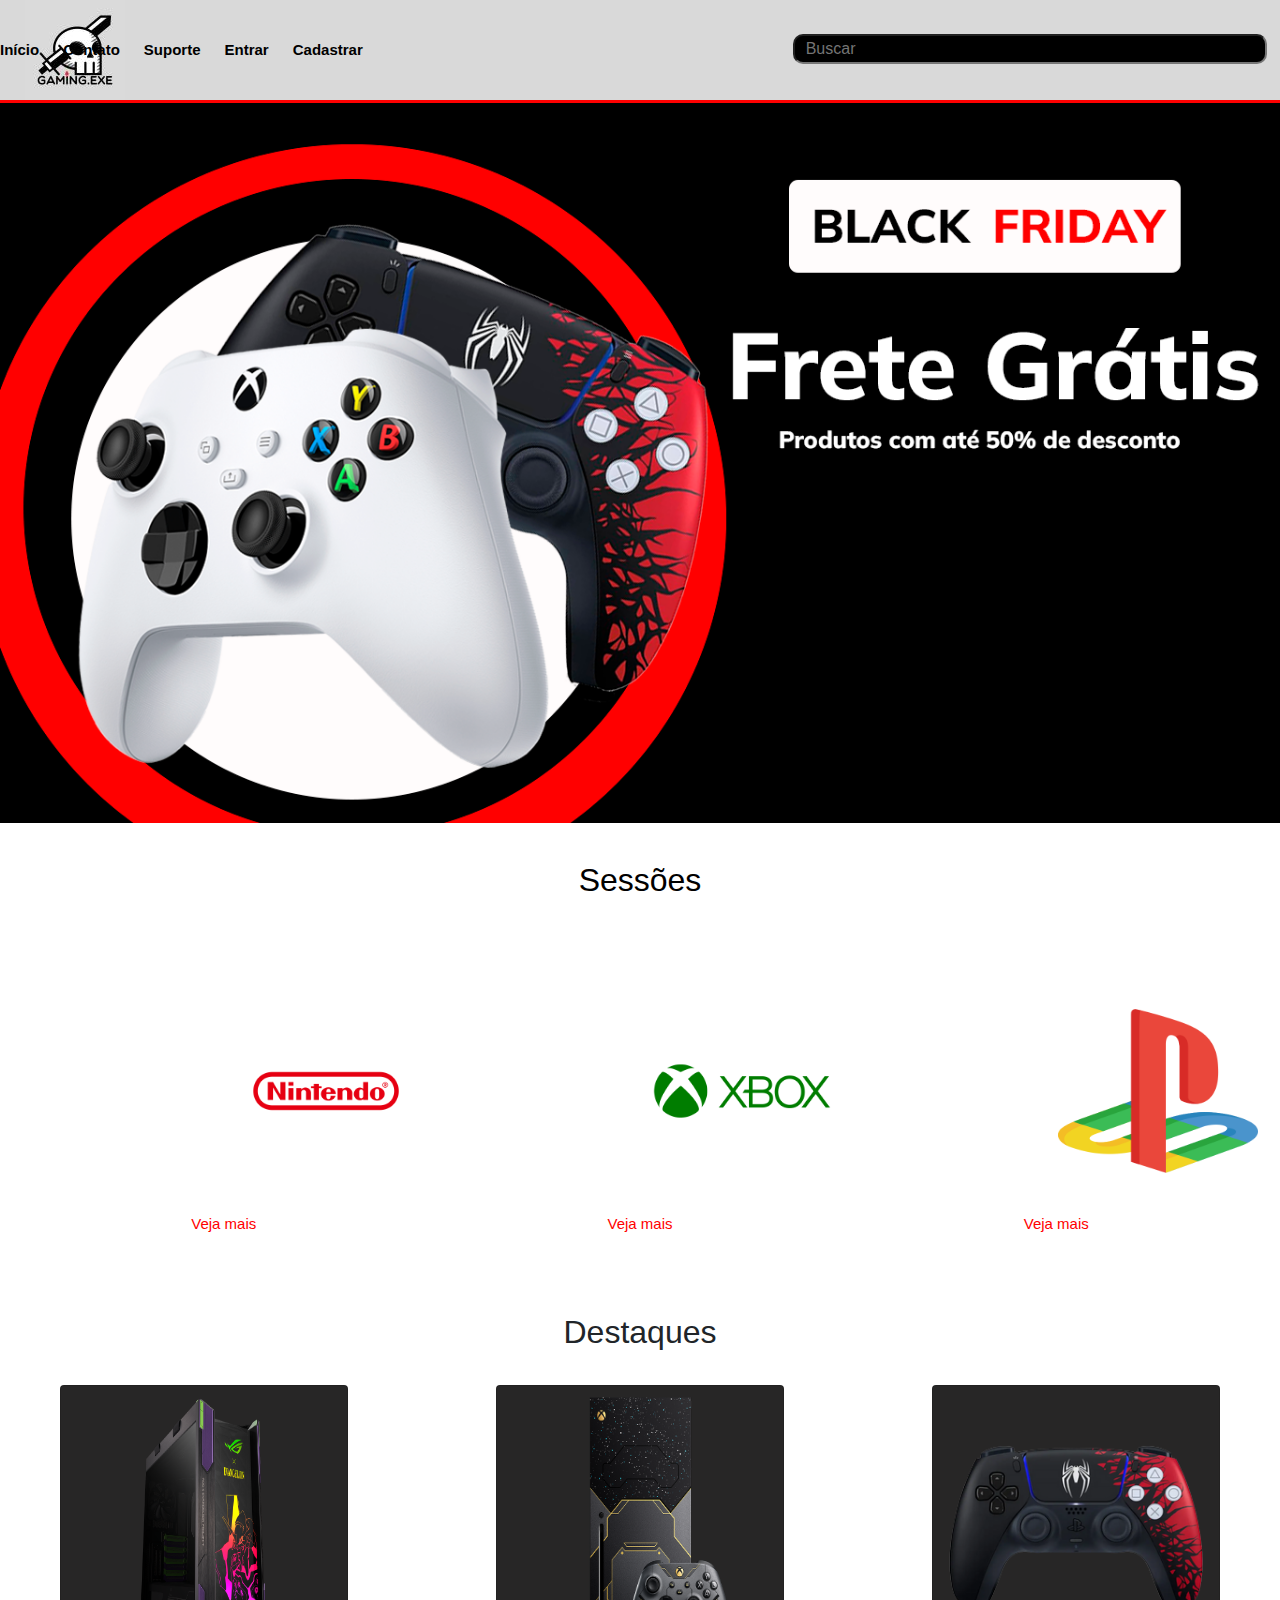
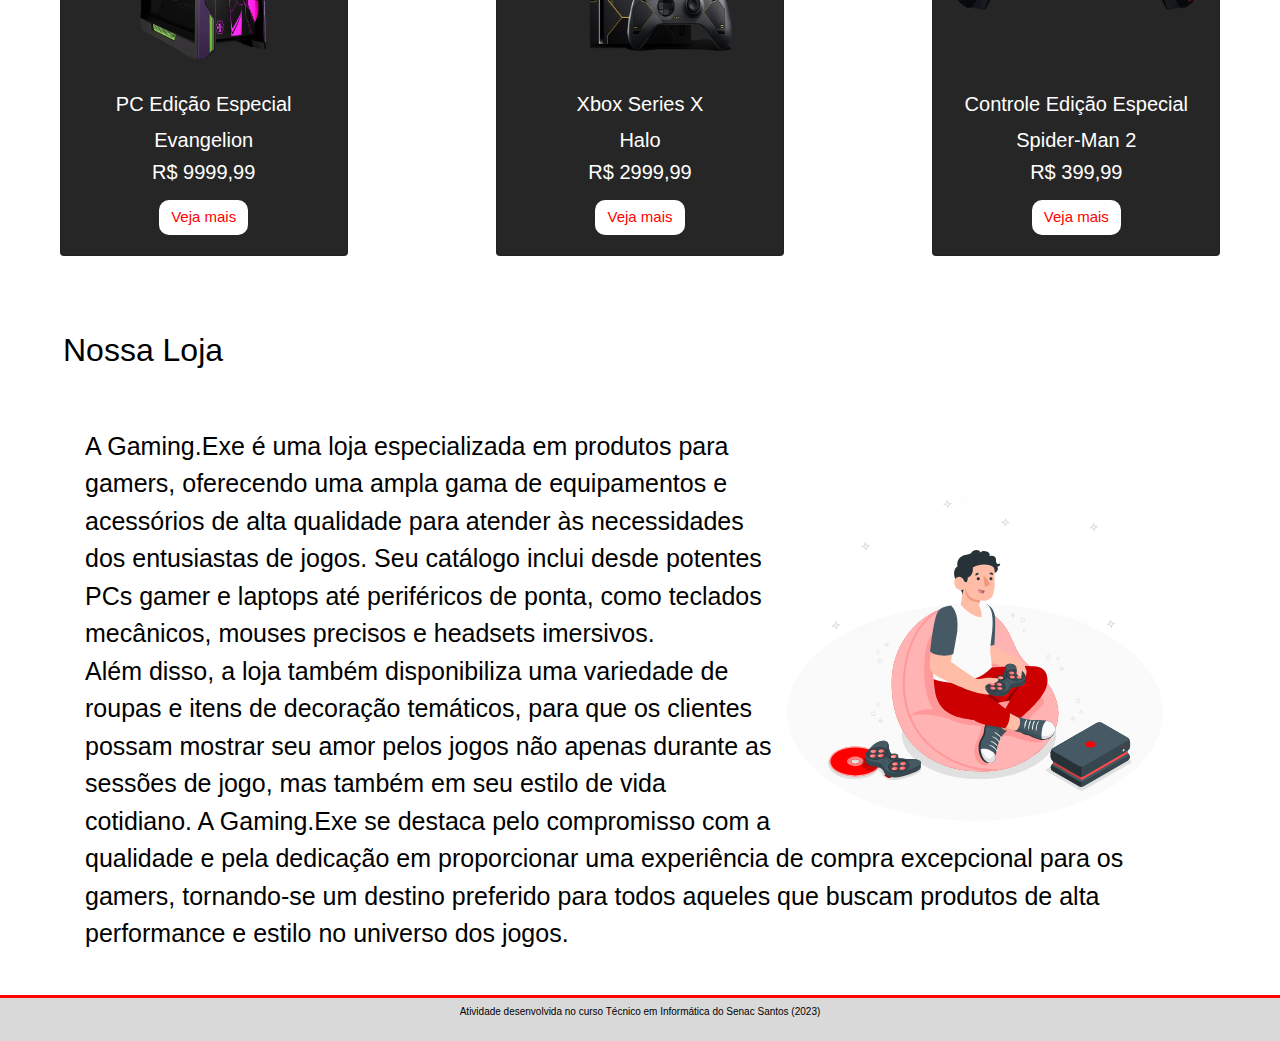
==== commit 6a74d166: "Final" ====
--- a/index.html
+++ b/index.html
@@ -11,8 +11,8 @@
     <link href="https://cdn.jsdelivr.net/npm/bootstrap@5.0.2/dist/css/bootstrap.min.css" rel="stylesheet" integrity="sha384-EVSTQN3/azprG1Anm3QDgpJLIm9Nao0Yz1ztcQTwFspd3yD65VohhpuuCOmLASjC" crossorigin="anonymous">
     <link rel="stylesheet" href="https://fonts.googleapis.com/css2?family=Material+Symbols+Outlined:opsz,wght,FILL,GRAD@20..48,100..700,0..1,-50..200" />
     <a href="https://storyset.com/data"></a>
-    <script src="/js/top.js"></script>
-    <link rel="stylesheet" href="estilo.css">
+    <script src="js/top.js"></script>
+    <link rel="stylesheet" href="css/estilo.css">
     <title>Gaming.Exe</title>
 </head>
 <body>
--- a/css/estilo.css
+++ b/css/estilo.css
@@ -0,0 +1,527 @@
+
+:root
+{
+    --plano-fundo: #FFF;
+    --titulo: #000000;
+    --barra: #D9D9D9;
+    --texto-titulos: #fff;
+    --toogle: #000000;
+    --logo: url("light.jpg");
+    --button: #FFFFFF;
+    --press: #FF0000;
+    --plano-fundo2: #272626;
+    --login: #272626;
+    --place: #B6B6B6;
+    --lem: #B6B6B6;
+    --lemb: #B6B6B6;
+
+    
+}
+
+
+
+.escuro
+{
+    --plano-fundo: #272626;
+    --titulo: #FFF;
+    --texto-titulos: #000000;
+    --barra: #272626;
+    --toogle: #FFFFFF;
+    --logo: url("dark.jpg");
+    --button: #FF0000;
+    --press:  #FFFFFF;
+    --plano-fundo2:  #FFFFFF;
+    --login: #FFFFFF;
+    --place: #000000;
+    --lem: #000000;
+    --lemb: #FFFFFF;
+    
+    
+    
+}
+
+
+
+.logo
+{
+    display: flex;
+    justify-content: space-between;
+    align-items: center;
+    width: 100px;
+    height: 100px;
+    background-image: var(--logo);
+    
+}
+
+
+
+.textfield{
+    display: none;
+}
+
+body{
+    background-color: var(--plano-fundo);
+    margin: 0;
+    font-family: 'Poppins', sans-serif;
+}
+
+
+nav{
+
+    display: none;
+
+}
+
+
+header{
+
+    display: flex;
+    flex-direction: row;
+    justify-content: space-around;
+    background-color: var(--barra);
+    border-bottom:  #FF0000 3px solid ;
+   
+
+
+}
+
+
+#botao-hamburguer{
+    background-color: transparent;
+    font-size: 24px;
+    border: 0;
+    color: var(--toogle);
+
+}
+
+#btn{
+
+    font-size: 30px;
+}
+
+#botao-lua{
+    background-color: transparent;
+    font-size: 44px;
+    right: -50px;
+    top: -10px;
+    border: 0;
+    color: var(--toogle);
+
+}
+
+
+#banner img{
+    width: 100%;
+    height: 100%;
+   
+
+}
+
+#banner{
+    position: relative;
+    
+}
+
+
+img{
+
+    width: 300px;
+    height: 150px;
+    background:#D9D9D9;
+}
+
+
+
+
+#sess h2 {
+    color: var(--titulo);
+    padding: 3% 2% ;
+    align-items: center;
+    text-align: center;
+  
+}
+
+
+
+#destaq h2 {
+
+
+    padding: 2% 1%;
+    text-align: center;
+}
+
+#carde{
+    
+
+    display: flex;
+    flex-direction: column;
+    text-align: center;
+    align-items: center;
+    gap: 29px;
+    width: 100%;
+    
+
+
+}
+
+
+.card img{
+
+    padding: 2% 1%;
+    width: 286px;
+    height: 286px;
+    align-items: center;
+    background-color: var(--plano-fundo2)!important;
+
+}
+
+.card{
+   
+    color: var(--texto-titulos);
+    background-color: var(--plano-fundo2)!important;
+
+    
+}
+
+.btn {
+    background-color: var(--button)!important;
+    color: var(--press)!important;
+    border: 20px;
+    text-decoration: none;
+    border-radius: 10px;
+    font-size: 15px;
+    cursor: pointer;
+}
+
+
+
+
+
+
+
+
+
+
+
+#carde2 img{
+
+    
+    background-color: #FFFF;
+    width: 200px;
+    height: 200px;
+    display: flex;
+
+}
+
+#carde2{
+
+   
+    display: flex;
+    align-items: center;
+    text-align: center;
+    justify-content: space-between;
+    flex-direction: column;
+    padding: 2% 2%;
+    gap: 20px;
+    
+
+
+}
+
+.card2{
+
+    color: var(--titulo);
+    width: 60%!important;
+    height: 10%!important;
+    align-items: center;
+    align-content: center;
+    display: flex;
+    justify-content: space-between;
+    flex-direction: row;
+    font-size: 15px;
+
+    
+}
+
+
+
+
+
+#nuss{
+
+    position: relative;
+}
+
+#nuss{
+       
+        color: var(--titulo);
+        display: flex;
+        flex-direction: column;
+        font-size: 25px;
+        padding: 2% 1%;
+
+       
+}
+
+
+#nuss h2{
+
+    padding: 4% 4%;
+}
+
+
+
+
+
+
+
+
+    footer{
+        
+        color: var(--titulo);
+        background-color: var(--barra);
+        width: 100%;
+        margin: 0;
+        padding: 0.5% 0;
+        text-align: center;
+        margin: 0;
+        size: 15px;
+        font-size: 10px;
+        border-top:  #FF0000 3px solid ;
+    }
+
+
+   
+    .container img {
+
+        display: none;
+    }
+
+
+    @media (min-width: 1280px)
+{
+
+
+    
+
+
+  
+
+    .container img{
+
+        display: block;
+        background-color: transparent;
+        width: 400px;
+        height: 400px;
+        float: right;
+        margin-right: 20px;
+        color: transparent;
+
+    }
+
+
+    #botao-hamburguer{
+
+        display: none;
+    }
+
+
+
+
+    .logo{
+
+        position: relative;
+    }
+
+    .logo{
+
+        right: -25px!important;
+        
+    }
+
+
+    header{
+
+        display: flex;
+        justify-content: space-between;
+        align-items: center;
+    }
+
+    
+
+
+    nav{
+        position: relative;
+    }
+
+    nav
+    {
+
+        text-decoration: none;
+        display: flex;
+        flex-direction: row;
+        justify-content: space-between;
+        padding: 2% 1%;
+        left: -200px;
+        
+    }
+
+    a{
+
+        display: flex;
+        justify-content: space-around;
+        font-weight: bold;
+        text-decoration: none;
+        font-size: 15px;
+        margin: 0 12px;
+        color: var(--titulo);
+    
+
+    }
+
+
+
+        a:hover
+    {
+        border-radius: 10px;
+        color: #FF0000;
+    
+    }
+
+
+    #btn{
+
+        position: relative;
+    }
+
+
+    #btn{
+
+        right: -250px;
+    }
+
+
+    .textfield{
+
+        position: relative;
+    }
+
+    .textfield{
+       
+        text-align: center;
+        padding: 2% 1%;
+        width: 500px;
+        display: flex;
+        top: -1px!important;
+        color: var(--texto-titulos);
+        
+    }
+
+    
+    .textfield::placeholder{
+
+        color: var(--texto-titulos);
+        padding: 1%;
+       
+    }
+
+
+    input{
+        
+        background-color: var(--titulo);
+        width: 600px;
+        border-radius: 10px;
+        
+    }
+
+
+
+        #carde2{
+
+   
+            display: flex;
+            align-items: center;
+            text-align: center;
+            justify-content: space-between;
+            flex-direction: row;
+            padding: 2% 2%;
+            gap: 20px;
+            
+        
+        
+        }
+
+        
+        .card2{
+
+            color: var(--titulo);
+            width: 60%!important;
+            height: 10%!important;
+            align-items: center;
+            align-content: center;
+            display: flex;
+            justify-content: space-between;
+            flex-direction: row;
+            font-size: 15px;
+        
+            
+        }
+
+
+        .card-img-top2{
+
+            position: relative;
+        }
+
+        .card-img-top2{
+
+            right: -180px;
+        }
+
+
+      
+        
+
+        #carde{
+    
+            display: flex;
+            flex-direction: row;
+            justify-content: space-around;
+            text-align: center;
+            align-items: center;
+            gap: 29px;
+            width: 100%;
+            
+        
+            
+            }
+
+
+
+
+       
+
+
+        .btn {
+          
+            background-color: var(--button)!important;
+            color: var(--press)!important;
+            border: 20px;
+            text-decoration: none;
+            border-radius: 10px;
+            font-size: 15px;
+            cursor: pointer;
+        }
+
+     
+        
+      
+   
+        
+    }
+
+
+
+
+
+
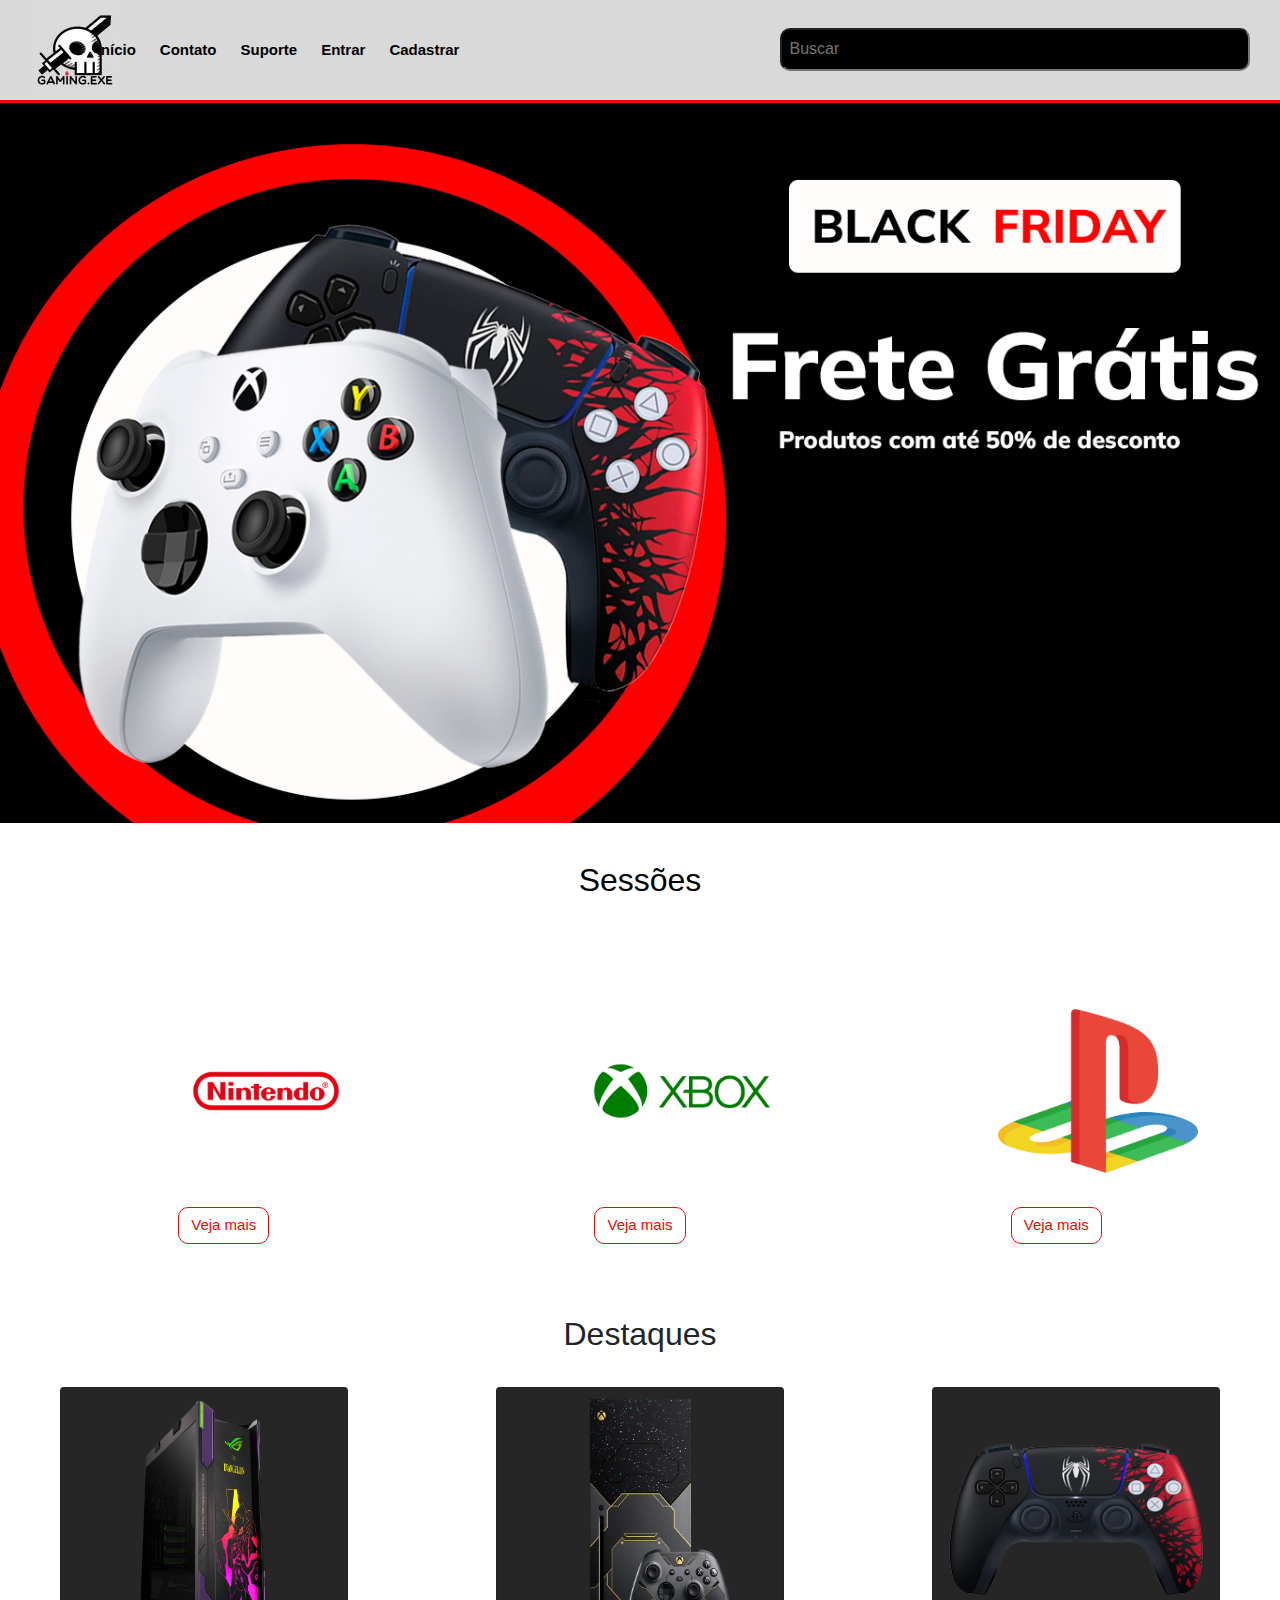
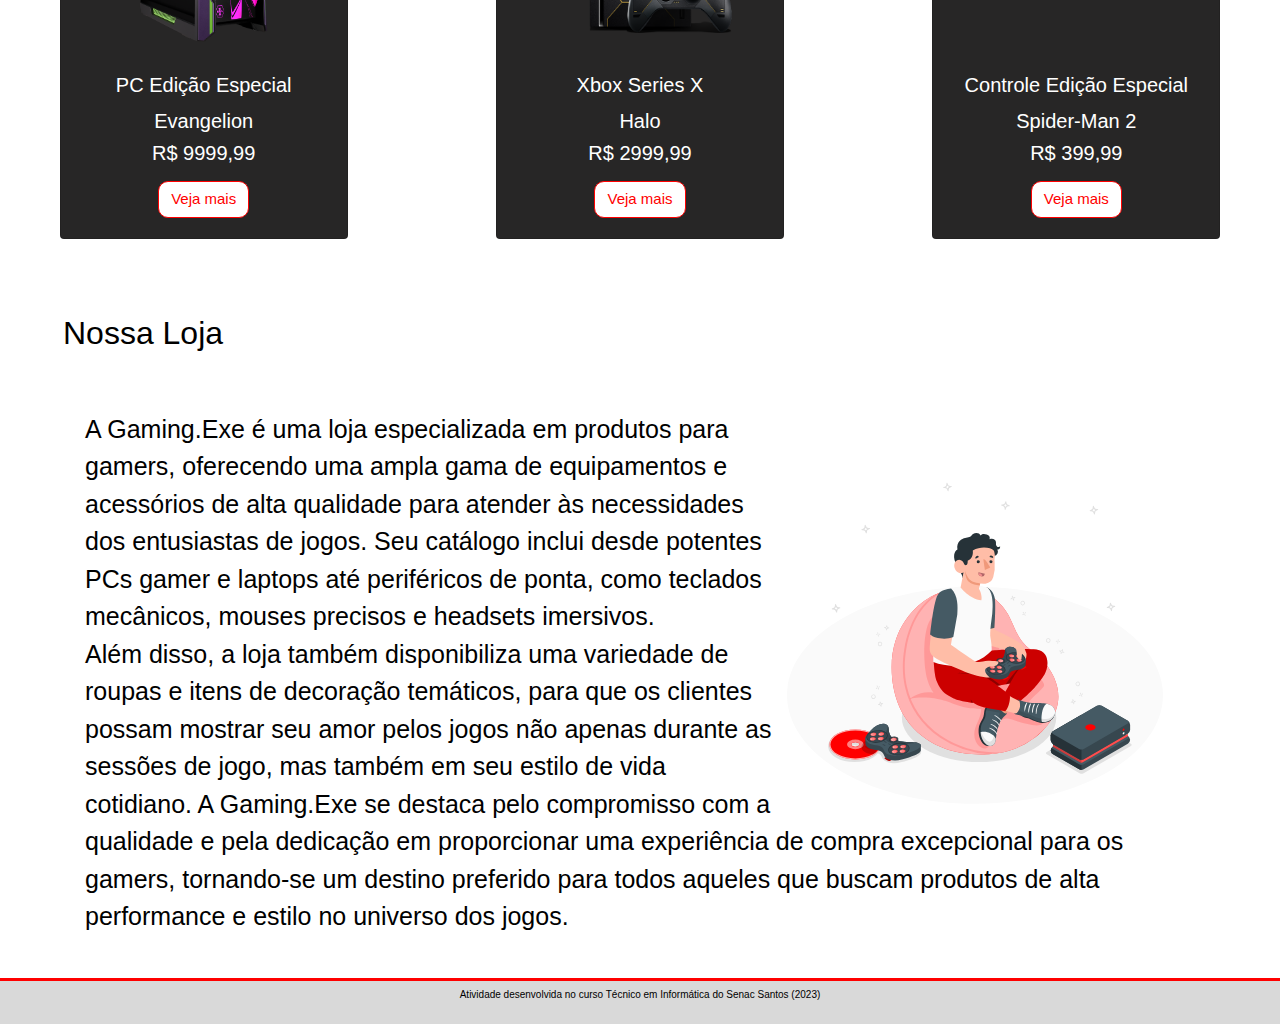
==== commit 15942985: "quase lá" ====
--- a/index.html
+++ b/index.html
@@ -1,186 +1,205 @@
 <!DOCTYPE html>
 <html lang="pt-br">
+
 <head>
-    <meta charset="UTF-8">
-    <meta http-equiv="X-UA-Compatible" content="IE=edge">
-    <meta name="viewport" content="width=device-width, initial-scale=1.0">
-    <link rel="stylesheet" href="https://cdn.jsdelivr.net/npm/bootstrap@4.3.1/dist/css/bootstrap.min.css" integrity="sha384-ggOyR0iXCbMQv3Xipma34MD+dH/1fQ784/j6cY/iJTQUOhcWr7x9JvoRxT2MZw1T" crossorigin="anonymous">
-    <script src="https://code.jquery.com/jquery-3.3.1.slim.min.js" integrity="sha384-q8i/X+965DzO0rT7abK41JStQIAqVgRVzpbzo5smXKp4YfRvH+8abtTE1Pi6jizo" crossorigin="anonymous"></script>
-    <script src="https://cdn.jsdelivr.net/npm/popper.js@1.14.7/dist/umd/popper.min.js" integrity="sha384-UO2eT0CpHqdSJQ6hJty5KVphtPhzWj9WO1clHTMGa3JDZwrnQq4sF86dIHNDz0W1" crossorigin="anonymous"></script>
-    <script src="https://cdn.jsdelivr.net/npm/bootstrap@4.3.1/dist/js/bootstrap.min.js" integrity="sha384-JjSmVgyd0p3pXB1rRibZUAYoIIy6OrQ6VrjIEaFf/nJGzIxFDsf4x0xIM+B07jRM" crossorigin="anonymous"></script>
-    <link href="https://cdn.jsdelivr.net/npm/bootstrap@5.0.2/dist/css/bootstrap.min.css" rel="stylesheet" integrity="sha384-EVSTQN3/azprG1Anm3QDgpJLIm9Nao0Yz1ztcQTwFspd3yD65VohhpuuCOmLASjC" crossorigin="anonymous">
-    <link rel="stylesheet" href="https://fonts.googleapis.com/css2?family=Material+Symbols+Outlined:opsz,wght,FILL,GRAD@20..48,100..700,0..1,-50..200" />
-    <a href="https://storyset.com/data"></a>
-    <script src="js/top.js"></script>
-    <link rel="stylesheet" href="css/estilo.css">
-    <title>Gaming.Exe</title>
+  <meta charset="UTF-8">
+  <meta http-equiv="X-UA-Compatible" content="IE=edge">
+  <meta name="viewport" content="width=device-width, initial-scale=1.0">
+  <link rel="stylesheet" href="https://cdn.jsdelivr.net/npm/bootstrap@4.3.1/dist/css/bootstrap.min.css"
+    integrity="sha384-ggOyR0iXCbMQv3Xipma34MD+dH/1fQ784/j6cY/iJTQUOhcWr7x9JvoRxT2MZw1T" crossorigin="anonymous">
+  <script src="https://code.jquery.com/jquery-3.3.1.slim.min.js"
+    integrity="sha384-q8i/X+965DzO0rT7abK41JStQIAqVgRVzpbzo5smXKp4YfRvH+8abtTE1Pi6jizo" crossorigin="anonymous">
+  </script>
+  <script src="https://cdn.jsdelivr.net/npm/popper.js@1.14.7/dist/umd/popper.min.js"
+    integrity="sha384-UO2eT0CpHqdSJQ6hJty5KVphtPhzWj9WO1clHTMGa3JDZwrnQq4sF86dIHNDz0W1" crossorigin="anonymous">
+  </script>
+  <script src="https://cdn.jsdelivr.net/npm/bootstrap@4.3.1/dist/js/bootstrap.min.js"
+    integrity="sha384-JjSmVgyd0p3pXB1rRibZUAYoIIy6OrQ6VrjIEaFf/nJGzIxFDsf4x0xIM+B07jRM" crossorigin="anonymous">
+  </script>
+  <link href="https://cdn.jsdelivr.net/npm/bootstrap@5.0.2/dist/css/bootstrap.min.css" rel="stylesheet"
+    integrity="sha384-EVSTQN3/azprG1Anm3QDgpJLIm9Nao0Yz1ztcQTwFspd3yD65VohhpuuCOmLASjC" crossorigin="anonymous">
+  <link rel="stylesheet"
+    href="https://fonts.googleapis.com/css2?family=Material+Symbols+Outlined:opsz,wght,FILL,GRAD@20..48,100..700,0..1,-50..200" />
+  <a href="https://storyset.com/data"></a>
+  <script src="js/top.js"></script>
+  <link rel="stylesheet" href="css/estilo.css">
+  <title>Gaming.Exe</title>
 </head>
+
 <body>
-    <header>
-        <button id="botao-hamburguer">☰</button>
-        <div class="logo"></div>
-
-        <nav>
-          <span>
-            <a href="">Início</a></span>
-          <span>
-            <a href="">Contato</a></span>
-          <span>
-            <a href="">Suporte</a></span>
-          <span>
-            <a href="login.html">Entrar</a></span>
-          <span>
-            <a  href="">Cadastrar</a></span>
-          
-      </nav>
-
-        <button onclick="mudarTema()" id="botao-lua">
-      
-    
-            <span id="btn" class="material-symbols-outlined">
-            dark_mode
-            </span>
-        </button>
-
-
-        <div class="textfield">
-          <input type="text" name="Pesquisa" placeholder="  Buscar">
-     </div>
-
-     
-    </header>
-    <main>
-            <section id="banner">
-                <img src="css/MicrosoftTeams-image (5).png" alt="">
-            </section>
-
-            <section id="sess">
-                <h2>
-                    Sessões
-                </h2>
-
-       
-
-
-                  <section id="carde2">
-          
-                    <div class="card2" style="width: 18rem;">
-                       
-                      <div class="card-body">
-                          <img src="css/nintendo-logo-0.png" class="card-img-top2" alt="...">
-                          <p class="card-text"></p>
-                          <a href="#" class="btn btn-primary2">Veja mais</a>
-                        </div>
-                      </div>
-              
-                    <div class="card2" style="width: 18rem;">
-                      <div class="card-body">
-                        <img src="css/logo-xbox-1024.png" class="card-img-top2" alt="...">
-                        <p class="card-text"></p>
-                        <a href="#" class="btn btn-primary2">Veja mais</a>
-                      </div>
-                    </div>
-              
-                    <div class="card2" style="width: 18rem;">
-                      <div class="card-body">
-                        <img src="css/588258.png" class="card-img-top2" alt="...">
-                        <p class="card-text"></p>
-                        <a href="#" class="btn btn-primary2">Veja mais</a>
-                      </div>
-                    </div>
-              
-                  </section>
-
-                </section>
-
-                <section id="destaq">
-
-                    <h2>
-                        Destaques
-                    </h2>
-
-
-                <section id="carde">
-          
-                    <div class="card" style="width: 18rem;">
-                        <img src="css/pc.png" class="card-img-top" alt="...">
-                      <div class="card-body">
-                          <h5 class="card-title">PC Edição Especial</h5>
-                          <h5>Evangelion</h5>
-                          <h5>
-                            R$ 9999,99
-                          </h5>
-                          <p class="card-text"></p>
-                          <a href="#" class="btn btn-primary">Veja mais</a>
-                        </div>
-                      </div>
-              
-                    <div class="card" style="width: 18rem;">
-                        <img src="css/xbox-series-x-halo-infinite-edicao-limitada-22.webp" class="card-img-top" alt="...">
-                      <div class="card-body">
-                        <h5 class="card-title">Xbox Series X</h5>
-                        <h5>
-                          Halo
-                        </h5>
-                        <h5>
-                          R$ 2999,99
-                        </h5>
-                        <p class="card-text"></p>
-                        <a href="#" class="btn btn-primary">Veja mais</a>
-                      </div>
-                    </div>
-              
-                    <div class="card" style="width: 18rem;">
-                        <img src="css/ps5-controller-spiderman-2.png" class="card-img-top" alt="...">
-                      <div class="card-body">
-                        <h5 class="card-title">Controle Edição Especial</h5>
-                        <h5>
-                          Spider-Man 2
-                        </h5>
-                        <h5>
-                          R$ 399,99
-                        </h5>
-                        <p class="card-text"></p>
-                        <a href="#" class="btn btn-primary">Veja mais</a>
-                      </div>
-                    </div>
-              
-                  </section>
-
-                </section>
-
-
-                  <section id="nuss" >
-
-
-                    <h2>
-                        Nossa Loja
-                    </h2>
-
-
-                    <div class="container">
-                      <img src="css/game-analytics-animate.svg" alt="">
-
-                      <p>
-                        A Gaming.Exe é uma loja especializada em produtos para gamers, oferecendo uma ampla gama de equipamentos e acessórios de alta qualidade para atender às necessidades dos entusiastas de jogos. Seu catálogo inclui desde potentes PCs gamer e laptops até periféricos de ponta, como teclados mecânicos, mouses precisos e headsets imersivos. <br>
-      
-                        Além disso, a loja também disponibiliza uma variedade de roupas e itens de decoração temáticos, para que os clientes possam mostrar seu amor pelos jogos não apenas durante as sessões de jogo, mas também em seu estilo de vida cotidiano.  A Gaming.Exe se destaca pelo compromisso com a qualidade e pela dedicação em proporcionar uma experiência de compra excepcional para os gamers, tornando-se um destino preferido para todos aqueles que buscam produtos de alta performance e estilo no universo dos jogos.
-                      
-                      </p>
-      
-      
-                      </div>
-
-                    
-
-
-                  </section>
-     
-    </main>
-
-
-    <footer>
-      <p>Atividade desenvolvida no curso Técnico em Informática do Senac Santos (2023)</p>
-    </footer>
+  <header>
+    <button id="botao-hamburguer">☰</button>
+    <div class="logo"></div>
+
+    <nav>
+      <span>
+        <a href="/index.html">Início</a></span>
+      <span>
+        <a href="">Contato</a></span>
+      <span>
+        <a href="">Suporte</a></span>
+      <span>
+        <a href="/login.html">Entrar</a></span>
+      <span>
+        <a href="">Cadastrar</a></span>
+
+    </nav>
+
+    <button onclick="mudarTema()" id="botao-lua">
+
+
+      <span id="btn" class="material-symbols-outlined">
+        dark_mode
+      </span>
+    </button>
+
+
+    <div class="textfield">
+      <input type="text" name="Pesquisa" placeholder="Buscar">
+    </div>
+
+
+  </header>
+  <main>
+    <section id="banner">
+      <img src="img/MicrosoftTeams-image (5).png" alt="">
+    </section>
+
+    <section id="sess">
+      <h2>
+        Sessões
+      </h2>
+
+
+
+
+      <section id="carde2">
+
+        <div class="card2" style="width: 18rem;">
+
+          <div class="card-body">
+            <img src="img/nintendo-logo-0.png" class="card-img-top2" alt="...">
+            <p class="card-text"></p>
+            <a href="#" class="btn btn-primary2">Veja mais</a>
+          </div>
+        </div>
+
+        <div class="card2" style="width: 18rem;">
+          <div class="card-body">
+            <img src="img/logo-xbox-1024.png" class="card-img-top2" alt="...">
+            <p class="card-text"></p>
+            <a href="#" class="btn btn-primary2">Veja mais</a>
+          </div>
+        </div>
+
+        <div class="card2" style="width: 18rem;">
+          <div class="card-body">
+            <img src="img/588258.png" class="card-img-top2" alt="...">
+            <p class="card-text"></p>
+            <a href="#" class="btn btn-primary2">Veja mais</a>
+          </div>
+        </div>
+
+      </section>
+
+    </section>
+
+    <section id="destaq">
+
+      <h2>
+        Destaques
+      </h2>
+
+
+      <section id="carde">
+
+        <div class="card" style="width: 18rem;">
+          <img src="img/pc.png" class="card-img-top" alt="...">
+          <div class="card-body">
+            <h5 class="card-title">PC Edição Especial</h5>
+            <h5>Evangelion</h5>
+            <h5>
+              R$ 9999,99
+            </h5>
+            <p class="card-text"></p>
+            <a href="#" class="btn btn-primary">Veja mais</a>
+          </div>
+        </div>
+
+        <div class="card" style="width: 18rem;">
+          <img src="img/xbox-series-x-halo-infinite-edicao-limitada-22.webp" class="card-img-top" alt="...">
+          <div class="card-body">
+            <h5 class="card-title">Xbox Series X</h5>
+            <h5>
+              Halo
+            </h5>
+            <h5>
+              R$ 2999,99
+            </h5>
+            <p class="card-text"></p>
+            <a href="#" class="btn btn-primary">Veja mais</a>
+          </div>
+        </div>
+
+        <div class="card" style="width: 18rem;">
+          <img src="img/ps5-controller-spiderman-2.png" class="card-img-top" alt="...">
+          <div class="card-body">
+            <h5 class="card-title">Controle Edição Especial</h5>
+            <h5>
+              Spider-Man 2
+            </h5>
+            <h5>
+              R$ 399,99
+            </h5>
+            <p class="card-text"></p>
+            <a href="#" class="btn btn-primary">Veja mais</a>
+          </div>
+        </div>
+
+      </section>
+
+    </section>
+
+
+    <section id="nuss">
+
+
+      <h2>
+        Nossa Loja
+      </h2>
+
+
+      <div class="container">
+        <img src="img/game-analytics-animate.svg" alt="">
+
+        <p>
+          A Gaming.Exe é uma loja especializada em produtos para gamers, oferecendo uma ampla gama de equipamentos e
+          acessórios de alta qualidade para atender às necessidades dos entusiastas de jogos. Seu catálogo inclui desde
+          potentes PCs gamer e laptops até periféricos de ponta, como teclados mecânicos, mouses precisos e headsets
+          imersivos. <br>
+
+          Além disso, a loja também disponibiliza uma variedade de roupas e itens de decoração temáticos, para que os
+          clientes possam mostrar seu amor pelos jogos não apenas durante as sessões de jogo, mas também em seu estilo
+          de vida cotidiano. A Gaming.Exe se destaca pelo compromisso com a qualidade e pela dedicação em proporcionar
+          uma experiência de compra excepcional para os gamers, tornando-se um destino preferido para todos aqueles que
+          buscam produtos de alta performance e estilo no universo dos jogos.
+
+        </p>
+
+
+      </div>
+
+
+
+
+    </section>
+
+  </main>
+
+
+  <footer>
+    <p>Atividade desenvolvida no curso Técnico em Informática do Senac Santos (2023)</p>
+  </footer>
 </body>
-</html>
+
+</html>--- a/css/estilo.css
+++ b/css/estilo.css
@@ -1,12 +1,10 @@
-
-:root
-{
+:root {
     --plano-fundo: #FFF;
     --titulo: #000000;
     --barra: #D9D9D9;
     --texto-titulos: #fff;
     --toogle: #000000;
-    --logo: url("light.jpg");
+    --logo: url("/img/light.jpg");
     --button: #FFFFFF;
     --press: #FF0000;
     --plano-fundo2: #272626;
@@ -15,78 +13,76 @@
     --lem: #B6B6B6;
     --lemb: #B6B6B6;
 
-    
-}
-
-
-
-.escuro
-{
+
+}
+
+
+
+.escuro {
     --plano-fundo: #272626;
     --titulo: #FFF;
     --texto-titulos: #000000;
     --barra: #272626;
     --toogle: #FFFFFF;
-    --logo: url("dark.jpg");
+    --logo: url("/img/dark.jpg");
     --button: #FF0000;
-    --press:  #FFFFFF;
-    --plano-fundo2:  #FFFFFF;
+    --press: #FFFFFF;
+    --plano-fundo2: #FFFFFF;
     --login: #FFFFFF;
     --place: #000000;
     --lem: #000000;
     --lemb: #FFFFFF;
-    
-    
-    
-}
-
-
-
-.logo
-{
+
+
+
+}
+
+
+
+.logo {
     display: flex;
     justify-content: space-between;
     align-items: center;
     width: 100px;
     height: 100px;
     background-image: var(--logo);
-    
-}
-
-
-
-.textfield{
+
+}
+
+
+
+.textfield {
     display: none;
 }
 
-body{
+body {
     background-color: var(--plano-fundo);
     margin: 0;
     font-family: 'Poppins', sans-serif;
 }
 
 
-nav{
+nav {
 
     display: none;
 
 }
 
 
-header{
+header {
 
     display: flex;
     flex-direction: row;
     justify-content: space-around;
     background-color: var(--barra);
-    border-bottom:  #FF0000 3px solid ;
-   
-
-
-}
-
-
-#botao-hamburguer{
+    border-bottom: #FF0000 3px solid;
+
+
+
+}
+
+
+#botao-hamburguer {
     background-color: transparent;
     font-size: 24px;
     border: 0;
@@ -94,12 +90,12 @@
 
 }
 
-#btn{
+#btn {
 
     font-size: 30px;
 }
 
-#botao-lua{
+#botao-lua {
     background-color: transparent;
     font-size: 44px;
     right: -50px;
@@ -110,24 +106,24 @@
 }
 
 
-#banner img{
+#banner img {
     width: 100%;
     height: 100%;
-   
-
-}
-
-#banner{
+
+
+}
+
+#banner {
     position: relative;
-    
-}
-
-
-img{
+
+}
+
+
+img {
 
     width: 300px;
     height: 150px;
-    background:#D9D9D9;
+    background: #D9D9D9;
 }
 
 
@@ -135,10 +131,10 @@
 
 #sess h2 {
     color: var(--titulo);
-    padding: 3% 2% ;
+    padding: 3% 2%;
     align-items: center;
     text-align: center;
-  
+
 }
 
 
@@ -150,43 +146,45 @@
     text-align: center;
 }
 
-#carde{
-    
+#carde {
+
 
     display: flex;
     flex-direction: column;
     text-align: center;
     align-items: center;
     gap: 29px;
-    width: 100%;
-    
-
-
-}
-
-
-.card img{
+
+
+
+
+}
+
+
+.card img {
 
     padding: 2% 1%;
     width: 286px;
-    height: 286px;
+    height: 265px;
+    position: relative;
     align-items: center;
-    background-color: var(--plano-fundo2)!important;
-
-}
-
-.card{
-   
+    background-color: var(--plano-fundo2) !important;
+
+}
+
+.card {
+
     color: var(--texto-titulos);
-    background-color: var(--plano-fundo2)!important;
-
+    background-color: var(--plano-fundo2) !important;
+
+
+}
+
+.btn {
     
-}
-
-.btn {
-    background-color: var(--button)!important;
-    color: var(--press)!important;
-    border: 20px;
+    background-color: var(--button) !important;
+    color: var(--press) !important;
+    border: #FF0000 1px solid !important;
     text-decoration: none;
     border-radius: 10px;
     font-size: 15px;
@@ -201,21 +199,21 @@
 
 
 
-
-
-#carde2 img{
-
-    
+#carde2 img {
+
+
     background-color: #FFFF;
     width: 200px;
     height: 200px;
     display: flex;
-
-}
-
-#carde2{
-
-   
+    position: relative;
+    left: 120px;
+
+}
+
+#carde2 {
+
+
     display: flex;
     align-items: center;
     text-align: center;
@@ -223,48 +221,48 @@
     flex-direction: column;
     padding: 2% 2%;
     gap: 20px;
-    
-
-
-}
-
-.card2{
+
+
+}
+
+.card2 {
 
     color: var(--titulo);
-    width: 60%!important;
-    height: 10%!important;
+    width: 60% !important;
+    height: 10% !important;
     align-items: center;
     align-content: center;
     display: flex;
+    position: relative;
     justify-content: space-between;
     flex-direction: row;
     font-size: 15px;
 
-    
-}
-
-
-
-
-
-#nuss{
+
+}
+
+
+
+
+
+#nuss {
 
     position: relative;
 }
 
-#nuss{
-       
-        color: var(--titulo);
-        display: flex;
-        flex-direction: column;
-        font-size: 25px;
-        padding: 2% 1%;
-
-       
-}
-
-
-#nuss h2{
+#nuss {
+
+    color: var(--titulo);
+    display: flex;
+    flex-direction: column;
+    font-size: 25px;
+    padding: 2% 1%;
+
+
+}
+
+
+#nuss h2 {
 
     padding: 4% 4%;
 }
@@ -276,38 +274,37 @@
 
 
 
-    footer{
-        
-        color: var(--titulo);
-        background-color: var(--barra);
-        width: 100%;
-        margin: 0;
-        padding: 0.5% 0;
-        text-align: center;
-        margin: 0;
-        size: 15px;
-        font-size: 10px;
-        border-top:  #FF0000 3px solid ;
-    }
-
-
-   
+footer {
+
+    color: var(--titulo);
+    background-color: var(--barra);
+    width: 100%;
+    margin: 0;
+    padding: 0.5% 0;
+    text-align: center;
+    margin: 0;
+    size: 15px;
+    font-size: 10px;
+    border-top: #FF0000 3px solid;
+}
+
+
+
+.container img {
+
+    display: none;
+}
+
+
+@media (min-width: 1280px) {
+
+
+
+
+
+
+
     .container img {
-
-        display: none;
-    }
-
-
-    @media (min-width: 1280px)
-{
-
-
-    
-
-
-  
-
-    .container img{
 
         display: block;
         background-color: transparent;
@@ -320,7 +317,7 @@
     }
 
 
-    #botao-hamburguer{
+    #botao-hamburguer {
 
         display: none;
     }
@@ -328,45 +325,44 @@
 
 
 
-    .logo{
+    .logo {
 
         position: relative;
     }
 
-    .logo{
-
-        right: -25px!important;
-        
-    }
-
-
-    header{
+    .logo {
+
+        right: -25px !important;
+
+    }
+
+
+    header {
 
         display: flex;
         justify-content: space-between;
         align-items: center;
     }
 
-    
-
-
-    nav{
+
+
+
+    nav {
         position: relative;
     }
 
-    nav
-    {
+    nav {
 
         text-decoration: none;
         display: flex;
         flex-direction: row;
         justify-content: space-between;
         padding: 2% 1%;
-        left: -200px;
-        
-    }
-
-    a{
+        left: -220px !important;
+        margin-right: -350px !important;
+    }
+
+    a {
 
         display: flex;
         justify-content: space-around;
@@ -375,153 +371,152 @@
         font-size: 15px;
         margin: 0 12px;
         color: var(--titulo);
-    
-
-    }
-
-
-
-        a:hover
-    {
+
+
+    }
+
+
+
+    a:hover {
         border-radius: 10px;
         color: #FF0000;
-    
-    }
-
-
-    #btn{
+        text-decoration: none;
+
+    }
+
+
+    #btn {
 
         position: relative;
     }
 
 
-    #btn{
+    #btn {
 
         right: -250px;
     }
 
 
-    .textfield{
+    .textfield {
 
         position: relative;
     }
 
-    .textfield{
-       
+    .textfield {
+
         text-align: center;
-        padding: 2% 1%;
         width: 500px;
         display: flex;
-        top: -1px!important;
+        top: -1px !important;
         color: var(--texto-titulos);
         
-    }
-
+        
+
+    }
+
+    input {
+
+        background-color: var(--titulo);
+        color: var(--texto-titulos);
+        padding: 1.5%;
+        width: 470px;
+        border-radius: 10px;
+
+    }
+
+    .btn {
+
+        background-color: var(--button) !important;
+        color: var(--press) !important;
+        border: #FF0000 1px solid !important;
+        text-decoration: none;
+        border-radius: 10px;
+        font-size: 15px;
+        cursor: pointer;
+    }
     
-    .textfield::placeholder{
-
-        color: var(--texto-titulos);
-        padding: 1%;
-       
-    }
-
-
-    input{
-        
-        background-color: var(--titulo);
-        width: 600px;
+    
+    
+
+    #carde2 {
+
+
+        display: flex;
+        align-items: center;
+        text-align: center;
+        justify-content: space-between;
+        flex-direction: row;
+        padding: 2% 2%;
+        gap: 20px;
+
+
+
+    }
+
+
+    .card2 {
+
+        color: var(--titulo);
+        width: 60% !important;
+        height: 10% !important;
+        align-items: center;
+        align-content: center;
+        display: flex;
+        justify-content: space-between;
+        flex-direction: row;
+        font-size: 15px;
+
+
+    }
+
+
+    .card-img-top2 {
+
+        position: relative;
+    }
+
+    .card-img-top2 {
+
+        right: -180px;
+    }
+
+
+
+
+
+    #carde {
+
+        display: flex;
+        flex-direction: row;
+        justify-content: space-around;
+        text-align: center;
+        align-items: center;
+        gap: 29px;
+
+
+
+
+    }
+
+
+
+
+
+
+
+    .btn {
+
+        background-color: var(--button) !important;
+        color: var(--press) !important;
+        text-decoration: none;
         border-radius: 10px;
-        
-    }
-
-
-
-        #carde2{
-
-   
-            display: flex;
-            align-items: center;
-            text-align: center;
-            justify-content: space-between;
-            flex-direction: row;
-            padding: 2% 2%;
-            gap: 20px;
-            
-        
-        
-        }
-
-        
-        .card2{
-
-            color: var(--titulo);
-            width: 60%!important;
-            height: 10%!important;
-            align-items: center;
-            align-content: center;
-            display: flex;
-            justify-content: space-between;
-            flex-direction: row;
-            font-size: 15px;
-        
-            
-        }
-
-
-        .card-img-top2{
-
-            position: relative;
-        }
-
-        .card-img-top2{
-
-            right: -180px;
-        }
-
-
-      
-        
-
-        #carde{
-    
-            display: flex;
-            flex-direction: row;
-            justify-content: space-around;
-            text-align: center;
-            align-items: center;
-            gap: 29px;
-            width: 100%;
-            
-        
-            
-            }
-
-
-
-
-       
-
-
-        .btn {
-          
-            background-color: var(--button)!important;
-            color: var(--press)!important;
-            border: 20px;
-            text-decoration: none;
-            border-radius: 10px;
-            font-size: 15px;
-            cursor: pointer;
-        }
-
-     
-        
-      
-   
-        
-    }
-
-
-
-
-
-
+        font-size: 15px;
+        cursor: pointer;
+    }
+
+
+
+
+
+
+}